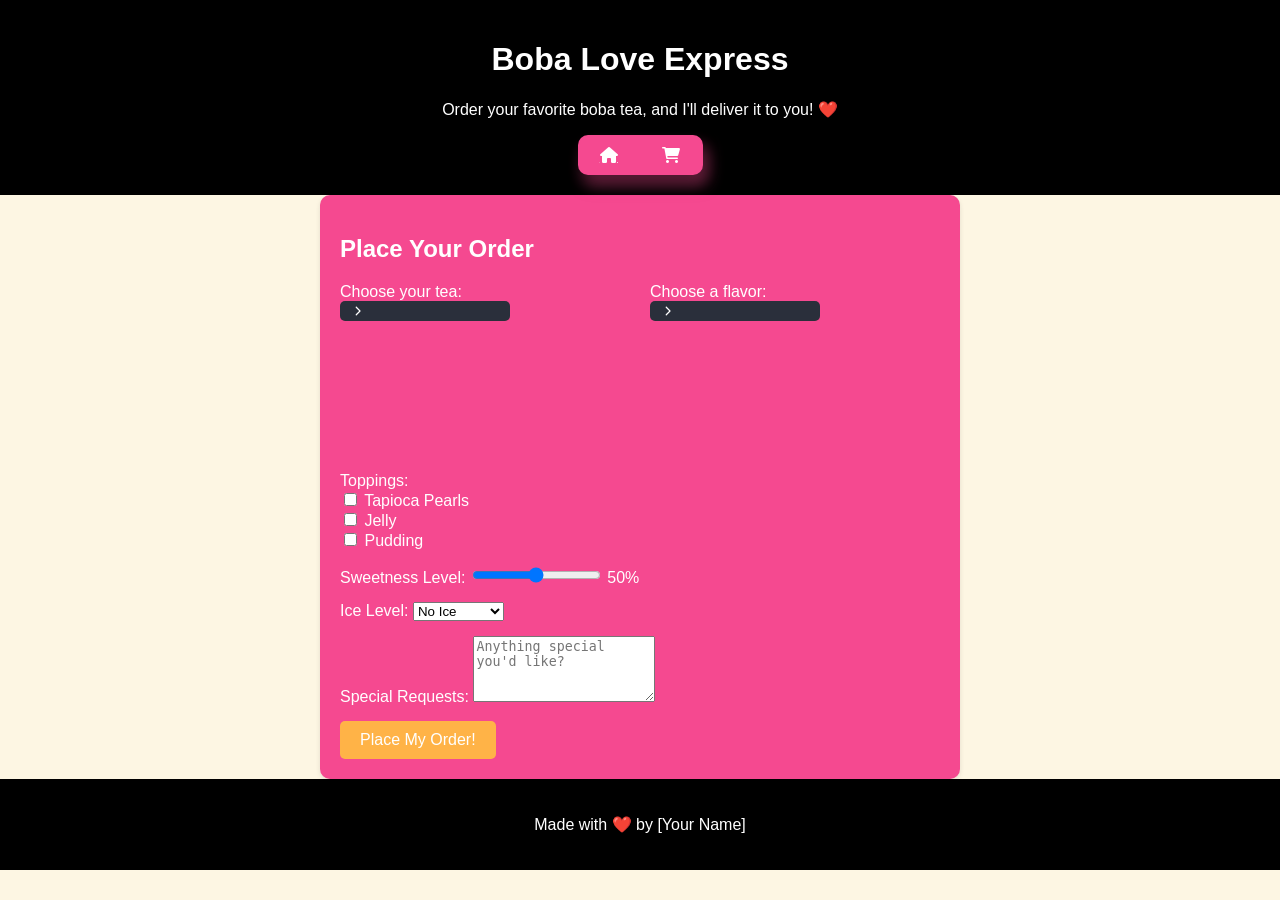
==== bobba.html @ 77096b26 "ds" ====
<!DOCTYPE html>
<html lang="en">
<head>
    <link href="https://cdnjs.cloudflare.com/ajax/libs/font-awesome/6.0.0/css/all.min.css" rel="stylesheet">
    <link href="https://fonts.googleapis.com/icon?family=Material+Icons" rel="stylesheet">  
    <meta charset="UTF-8">
    <meta name="viewport" content="width=device-width, initial-scale=1.0">
    <title>Boba Love Express</title>
    <style>
        body {
            font-family: Arial, sans-serif;
            margin: 0;
            padding: 0;
            background-color: #fdf6e3;
        }
        header, footer {
            text-align: center;
            padding: 20px;
            background-color: #000000;
            color: #fff;
        }
        main {
            padding: 20px;
            max-width: 600px;
            margin: 0 auto;
            background-color: rgba(245, 73, 144);
            border-radius: 10px;
            box-shadow: 0 2px 5px rgba(0, 0, 0, 0.1);
            color: #fff;
        }
        button {
            background-color: #ffb347;
            color: #fff;
            padding: 10px 20px;
            border: none;
            border-radius: 5px;
            cursor: pointer;
            font-size: 16px;
        }
        button:hover {
            background-color: #ff9e3d;
        }
        .form-section {
            margin-bottom: 15px;
        }

        .menu-container {
            display: flex;
            gap: 20px; /* Adjust the gap between the two menus */
            align-items: flex-start; /* Align the top of the menus */
            margin-bottom: 15px; /* Add space below the container */
        }

        .menu-container .form-section {
            flex: 1; /* Optional: Allows menus to grow/shrink equally */
        }
        
        /* Homepage and shopping cart button */
        .center-wrapper {
        display: flex;
        justify-content: center;
        }

        .button-container {
        display: flex;
        background-color: rgba(245, 73, 144);
        width: 125px;
        height: 40px;
        align-items: center;
        justify-content: space-around;
        border-radius: 10px;
        box-shadow: rgba(0, 0, 0, 0.35) 0px 5px 15px,
                rgba(245, 73, 144, 0.5) 5px 10px 15px;
        }

        .button-container a, 
        .button-container .buttons {
        outline: 0 !important;
        border: 0 !important;
        width: 40px;
        height: 40px;
        border-radius: 50%;
        background-color: transparent;
        display: flex;
        align-items: center;
        justify-content: center;
        color: #fff;
        transition: all ease-in-out 0.3s;
        cursor: pointer;
        }

        .button-container a:hover, 
        .button-container .buttons:hover {
        transform: translateY(-3px);
        }

        .icon {
        font-size: 20px;
        }

        /* Dropdown menu */
        .select {
        width: fit-content;
        cursor: pointer;
        position: relative;
        transition: 300ms;
        color: white;
        overflow: hidden;
        }

        .selected {
        background-color: #2a2f3b;
        padding: 5px;
        margin-bottom: 3px;
        border-radius: 5px;
        position: relative;
        z-index: 100000;
        font-size: 15px;
        display: flex;
        align-items: center;
        justify-content: space-between;
        }

        .arrow {
        position: relative;
        right: 0px;
        height: 10px;
        transform: rotate(-90deg);
        width: 25px;
        fill: white;
        z-index: 100000;
        transition: 300ms;
        }

        .options {
        display: flex;
        flex-direction: column;
        border-radius: 5px;
        padding: 5px;
        background-color: #2a2f3b;
        position: relative;
        top: -100px;
        opacity: 0;
        transition: 300ms;
        }

        .select:hover > .options {
        opacity: 1;
        top: 0;
        }

        .select:hover > .selected .arrow {
        transform: rotate(0deg);
        }

        .option {
        border-radius: 5px;
        padding: 5px;
        transition: 300ms;
        background-color: #2a2f3b;
        width: 150px;
        font-size: 15px;
        }
        .option:hover {
        background-color: #323741;
        }

        .options input[type="radio"] {
        display: none;
        }

        .options label {
        display: inline-block;
        }
        .options label::before {
        content: attr(data-txt);
        }

        .options input[type="radio"]:checked + label {
        display: none;
        }

        .options input[type="radio"]#all:checked + label {
        display: none;
        }

        .select:has(.options input[type="radio"]#all:checked) .selected::before {
        content: attr(data-default);
        }
        .select:has(.options input[type="radio"]#milk-tea:checked) .selected::before {
        content: attr(data-one);
        }
        .select:has(.options input[type="radio"]#green-tea:checked) .selected::before {
        content: attr(data-two);
        }
        .select:has(.options input[type="radio"]#fruit-tea:checked) .selected::before {
        content: attr(data-three);
        }

        .select:has(.options input[type="radio"]#all:checked) .selected::before {
        content: attr(data1-default);
        }
        .select:has(.options input[type="radio"]#taro:checked) .selected::before {
        content: attr(data1-one);
        }
        .select:has(.options input[type="radio"]#matcha:checked) .selected::before {
        content: attr(data1-two);
        }
        .select:has(.options input[type="radio"]#mango:checked) .selected::before {
        content: attr(data1-three);
        }
        .select:has(.options input[type="radio"]#lychee:checked) .selected::before {
        content: attr(data1-four);
        }

    </style>
</head>
<body>
    <!-- Header -->
    <header>
        <h1>Boba Love Express</h1>
        <p>Order your favorite boba tea, and I'll deliver it to you! ❤️</p>
    <div class="center-wrapper">
        <div class="button-container">
            <a href="index.html" class="buttons">
                <i class="fa fa-home"></i>
            </a>
            <button class="buttons"><i class="fa fa-shopping-cart"></i></button>
        </div>
    </div>
    </header>

    <!-- Main Content -->
    <main>
        <h2>Place Your Order</h2>
        <form action = "response.php" method = "get">

            <div class="menu-container"> <!--To have the two menus side by side-->
            <!-- Tea Selection -->
            <div class="form-section">
                <label for="tea">Choose your tea:</label>
                    <div class="select">
                        <div
                            class="selected"
                            data-default="All"
                            data-one="Milk Tea"
                            data-two="Green Tea"
                            data-three="Fruit Tea"
                        >
                            <svg
                                xmlns="http://www.w3.org/2000/svg"
                                height="1em"
                                viewBox="0 0 512 512"
                                class="arrow"
                            >
                                <path
                                    d="M233.4 406.6c12.5 12.5 32.8 12.5 45.3 0l192-192c12.5-12.5 12.5-32.8 0-45.3s-32.8-12.5-45.3 0L256 338.7 86.6 169.4c-12.5-12.5-32.8-12.5-45.3 0s-12.5 32.8 0 45.3l192 192z"
                                ></path>
                            </svg>
                        </div>
                        <div class="options">
                            <!--<div title="all">
                                <input id="all-tea" name="option-tea" type="radio" checked />
                                <label class="option" for="all-tea" data-txt="All"></label>
                            </div>-->
                            <div title="milk-tea">
                                <input id="milk-tea" name="option-tea" type="radio" />
                                <label class="option" for="milk-tea" data-txt="Milk Tea"></label>
                            </div>
                            <div title="green-tea">
                                <input id="green-tea" name="option-tea" type="radio" />
                                <label class="option" for="green-tea" data-txt="Green Tea"></label>
                            </div>
                            <div title="fruit-tea">
                                <input id="fruit-tea" name="option-tea" type="radio" />
                                <label class="option" for="fruit-tea" data-txt="Fruit Tea"></label>
                            </div>
                        </div>
                    </div>
                </div>


            <!-- Flavor Selection -->
            <div class="form-section">
                <label for="tea">Choose a flavor:</label>
                <div class="select">
                    <div
                        class="selected"
                        data1-default="All"
                        data1-one="Taro"
                        data1-two="Matcha"
                        data1-three="Mango"
                        data1-four="Lychee"
                    >
                        <svg
                            xmlns="http://www.w3.org/2000/svg"
                            height="1em"
                            viewBox="0 0 512 512"
                            class="arrow"
                        >
                            <path
                                d="M233.4 406.6c12.5 12.5 32.8 12.5 45.3 0l192-192c12.5-12.5 12.5-32.8 0-45.3s-32.8-12.5-45.3 0L256 338.7 86.6 169.4c-12.5-12.5-32.8-12.5-45.3 0s-12.5 32.8 0 45.3l192 192z"
                            ></path>
                        </svg>
                    </div>
                    <div class="options">
                        <!--<div title="all">
                            <input id="all-flavor" name="option-flavor" type="radio" checked />
                            <label class="option" for="all-flavor" data-txt="All"></label>
                        </div>-->
                        <div title="taro">
                            <input id="taro" name="option-flavor" type="radio" />
                            <label class="option" for="taro" data-txt="Taro"></label>
                        </div>
                        <div title="matcha">
                            <input id="matcha" name="option-flavor" type="radio" />
                            <label class="option" for="matcha" data-txt="Matcha"></label>
                        </div>
                        <div title="mango">
                            <input id="mango" name="option-flavor" type="radio" />
                            <label class="option" for="mango" data-txt="Mango"></label>
                        </div>
                        <div title="lychee">
                            <input id="lychee" name="option-flavor" type="radio" />
                            <label class="option" for="lychee" data-txt="Lychee"></label>
                        </div>
                    </div>
                </div>
            </div> 
            
            </div> <!--End of <div class="menu-container">-->

            <!-- Toppings -->
            <div class="form-section">
                <label>Toppings:</label><br>
                <input type="checkbox" id="tapioca" name="toppings" value="tapioca">
                <label for="tapioca">Tapioca Pearls</label><br>
                <input type="checkbox" id="jelly" name="toppings" value="jelly">
                <label for="jelly">Jelly</label><br>
                <input type="checkbox" id="pudding" name="toppings" value="pudding">
                <label for="pudding">Pudding</label>
            </div>

            <!-- Sweetness Level -->
            <div class="form-section">
                <label for="sweetness">Sweetness Level:</label>
                <input type="range" id="sweetness" name="sweetness" min="0" max="100" step="25" value="50">
                <span id="sweetness-level">50%</span>
            </div>

            <!-- Ice Level -->
            <div class="form-section">
                <label for="ice">Ice Level:</label>
                <select id="ice" name="ice">
                    <option value="no-ice">No Ice</option>
                    <option value="less-ice">Less Ice</option>
                    <option value="regular-ice">Regular Ice</option>
                    <option value="extra-ice">Extra Ice</option>
                </select>
            </div>

            <!-- Special Requests -->
            <div class="form-section">
                <label for="requests">Special Requests:</label>
                <textarea id="requests" name="requests" rows="4" placeholder="Anything special you'd like?"></textarea>
            </div>

            <!-- Submit Button -->
            <button type="submit" value="Submit" >Place My Order!</button>
        </form>
    </main>

    <!-- Footer -->
    <footer>
        <p>Made with ❤️ by [Your Name]</p>
    </footer>

    <script>
        // Update sweetness level text
        const sweetnessSlider = document.getElementById('sweetness');
        const sweetnessLevel = document.getElementById('sweetness-level');
        sweetnessSlider.addEventListener('input', () => {
            sweetnessLevel.textContent = `${sweetnessSlider.value}%`;
        });
    </script>
</body>
</html>
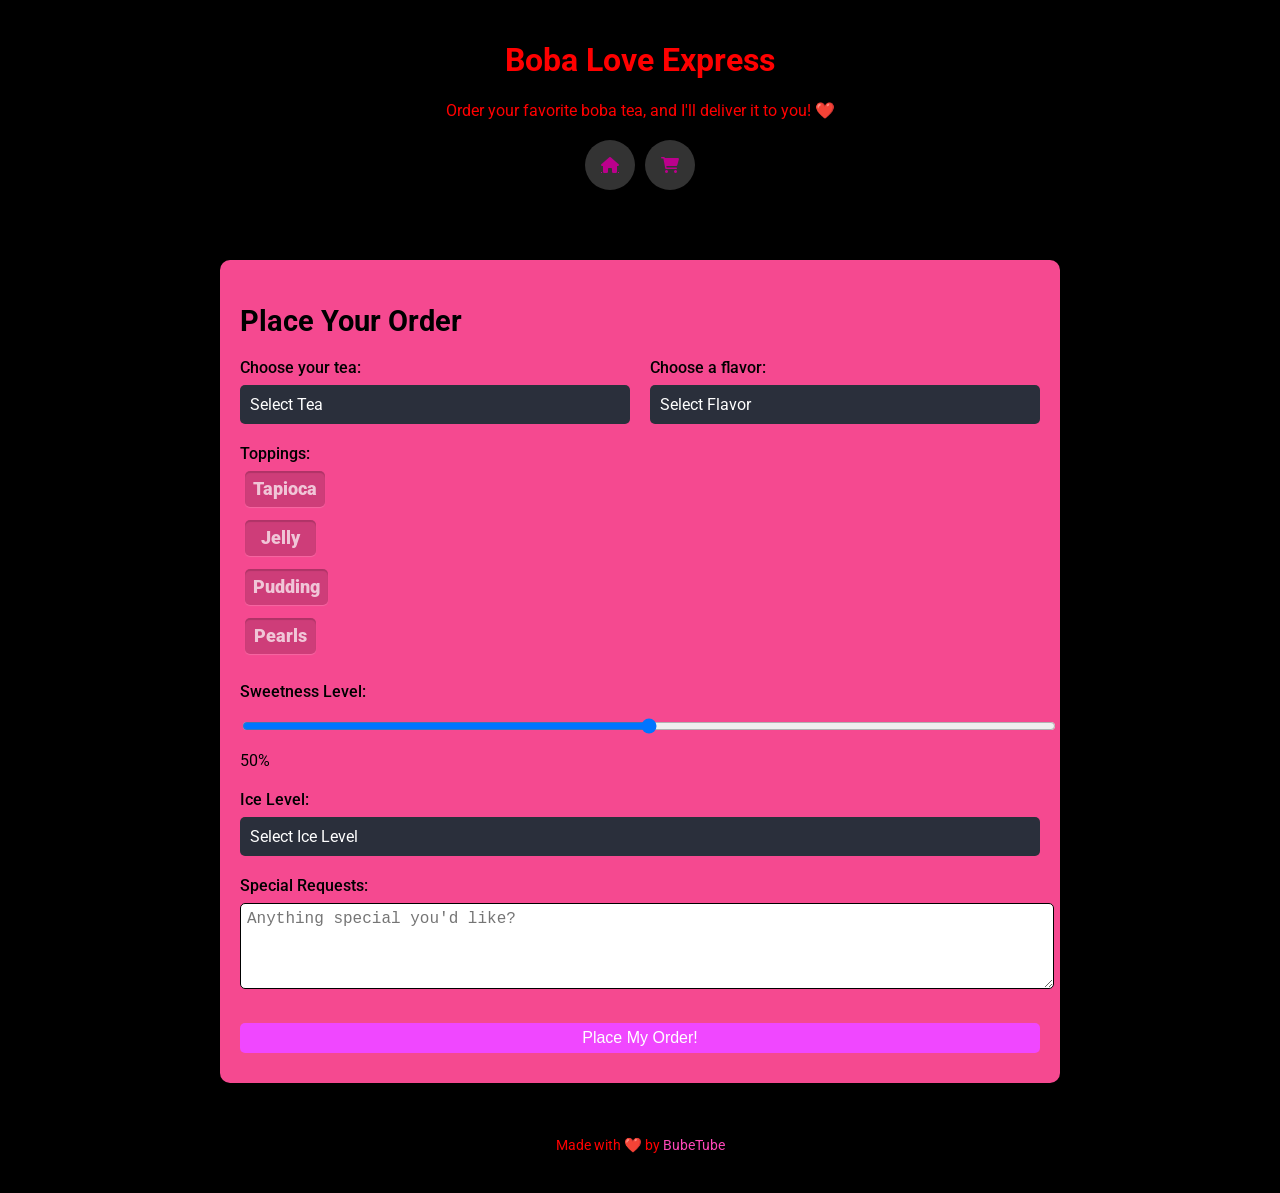
==== commit 23eba10f: "FirstThing" ====
--- a/bobba.html
+++ b/bobba.html
@@ -1,387 +1,514 @@
 <!DOCTYPE html>
 <html lang="en">
-<head>
-    <link href="https://cdnjs.cloudflare.com/ajax/libs/font-awesome/6.0.0/css/all.min.css" rel="stylesheet">
-    <link href="https://fonts.googleapis.com/icon?family=Material+Icons" rel="stylesheet">  
-    <meta charset="UTF-8">
-    <meta name="viewport" content="width=device-width, initial-scale=1.0">
+  <head>
+    <meta charset="UTF-8" />
+    <meta name="viewport" content="width=device-width, initial-scale=1.0" />
     <title>Boba Love Express</title>
+    <link
+      href="https://cdnjs.cloudflare.com/ajax/libs/font-awesome/6.0.0/css/all.min.css"
+      rel="stylesheet"
+    />
+    <link
+      href="https://fonts.googleapis.com/css2?family=Roboto:wght@400;500;700&display=swap"
+      rel="stylesheet"
+    />
     <style>
-        body {
-            font-family: Arial, sans-serif;
-            margin: 0;
-            padding: 0;
-            background-color: #fdf6e3;
-        }
-        header, footer {
-            text-align: center;
-            padding: 20px;
-            background-color: #000000;
-            color: #fff;
-        }
-        main {
-            padding: 20px;
-            max-width: 600px;
-            margin: 0 auto;
-            background-color: rgba(245, 73, 144);
-            border-radius: 10px;
-            box-shadow: 0 2px 5px rgba(0, 0, 0, 0.1);
-            color: #fff;
-        }
-        button {
-            background-color: #ffb347;
-            color: #fff;
-            padding: 10px 20px;
-            border: none;
-            border-radius: 5px;
-            cursor: pointer;
-            font-size: 16px;
-        }
-        button:hover {
-            background-color: #ff9e3d;
-        }
-        .form-section {
-            margin-bottom: 15px;
-        }
-
-        .menu-container {
-            display: flex;
-            gap: 20px; /* Adjust the gap between the two menus */
-            align-items: flex-start; /* Align the top of the menus */
-            margin-bottom: 15px; /* Add space below the container */
-        }
-
-        .menu-container .form-section {
-            flex: 1; /* Optional: Allows menus to grow/shrink equally */
-        }
-        
-        /* Homepage and shopping cart button */
-        .center-wrapper {
+      /* General Styling */
+      body {
+        font-family: "Roboto", Arial, sans-serif;
+        margin: 0;
+        padding: 0;
+        background-color: #000000;
+        color: #333;
+      }
+
+      header,
+      footer {
+        text-align: center;
+        padding: 20px;
+        background-color: #000;
+        color: #ff0000;
+      }
+
+      header h1 {
+        font-size: 2rem;
+      }
+
+      header p {
+        margin: 10px 0 0;
+        font-size: 1rem;
+      }
+
+      main {
+        padding: 20px;
+        max-width: 800px;
+        margin: 20px auto;
+        background-color: #f54990;
+        border-radius: 10px;
+        box-shadow: 0 2px 10px rgba(0, 0, 0, 0.2);
+        color: #000000;
+      }
+
+      h2 {
+        font-size: 1.8rem;
+        margin-bottom: 20px;
+      }
+
+      .form-section {
+        margin-bottom: 20px;
+      }
+
+      label {
+        display: block;
+        font-weight: 500;
+        margin-bottom: 8px;
+      }
+
+      input,
+      select,
+      textarea,
+      button {
+        width: 100%;
+        padding: 6px;
+        margin-bottom: 10px;
+        border: 1px solid #000000;
+        border-radius: 5px;
+        font-size: 1rem;
+      }
+
+      input:focus,
+      select:focus,
+      textarea:focus,
+      button:hover {
+        outline: none;
+        border-color: #f54990;
+        box-shadow: 0 0 5px rgba(245, 73, 144, 0.5);
+      }
+
+      button {
+        background-color: #f047ff;
+        color: #fff;
+        cursor: pointer;
+        border: none;
+        transition: background-color 0.3s ease;
+      }
+
+      button:hover {
+        background-color: #ff3dc5;
+      }
+
+      .menu-container {
+        display: flex;
+        gap: 20px;
+      }
+
+      .menu-container .form-section {
+        flex: 1;
+      }
+
+      .center-wrapper {
         display: flex;
         justify-content: center;
-        }
-
-        .button-container {
+        margin: 20px 0;
+      }
+
+      .button-container {
         display: flex;
-        background-color: rgba(245, 73, 144);
-        width: 125px;
-        height: 40px;
+        gap: 10px;
+      }
+
+      .button-container a,
+      .button-container button {
+        display: flex;
+        justify-content: center;
         align-items: center;
-        justify-content: space-around;
-        border-radius: 10px;
-        box-shadow: rgba(0, 0, 0, 0.35) 0px 5px 15px,
-                rgba(245, 73, 144, 0.5) 5px 10px 15px;
-        }
-
-        .button-container a, 
-        .button-container .buttons {
-        outline: 0 !important;
-        border: 0 !important;
-        width: 40px;
-        height: 40px;
+        width: 50px;
+        height: 50px;
+        background-color: #333;
+        color: #bb008c;
         border-radius: 50%;
-        background-color: transparent;
+        box-shadow: 0 4px 6px rgba(0, 0, 0, 0.2);
+        transition: transform 0.3s;
+      }
+
+      .button-container a:hover,
+      .button-container button:hover {
+        transform: translateY(-3px);
+        background-color: #555;
+      }
+
+      /* Styling for all select dropdowns */
+      select {
+        width: 100%;
+        padding: 10px;
+        margin-bottom: 10px;
+        border: 1px solid #ccc;
+        border-radius: 5px;
+        font-size: 1rem;
+        background-color: #fff;
+        color: #333;
+        cursor: pointer;
+        transition: border-color 0.3s ease, box-shadow 0.3s ease;
+      }
+
+      select:focus {
+        border-color: #f54990;
+        box-shadow: 0 0 5px rgba(245, 73, 144, 0.5);
+      }
+
+      /* Hover effect on dropdowns */
+      select:hover {
+        border-color: #f54990;
+      }
+
+      /* Styling the options inside the dropdown */
+      select option {
+        padding: 10px;
+        background-color: #fff;
+        color: #333;
+        font-size: 1rem;
+        transition: background-color 0.3s ease;
+      }
+
+      /* Hover effect on options */
+      select option:hover {
+        background-color: #f0f0f0;
+      }
+
+      /* Custom dropdown style with animation */
+      .custom-dropdown {
+        position: relative;
+        width: 100%;
+      }
+
+      .custom-dropdown select {
+        display: none;
+      }
+
+      .custom-dropdown .selected {
+        background-color: #2a2f3b;
+        color: white;
+        padding: 10px;
+        border-radius: 5px;
+        cursor: pointer;
+        font-size: 1rem;
+      }
+
+      .custom-dropdown .options {
+        display: none;
+        position: absolute;
+        top: 100%;
+        left: 0;
+        width: 100%;
+        background-color: #2a2f3b;
+        border-radius: 5px;
+        z-index: 1;
+        max-height: 0;
+        overflow: hidden;
+        opacity: 0;
+        transition: all 0.3s ease-in-out;
+      }
+
+      .custom-dropdown.open .options {
+        display: block;
+        max-height: 200px;
+        opacity: 1;
+      }
+
+      .custom-dropdown .option {
+        padding: 10px;
+        cursor: pointer;
+        color: #fff;
+        transition: background-color 0.3s ease;
+      }
+
+      .custom-dropdown .option:hover {
+        background-color: #41323a;
+      }
+
+      footer {
+        font-size: 0.9rem;
+      }
+
+      footer a {
+        color: #ff47b8;
+        text-decoration: none;
+      }
+
+      footer a:hover {
+        text-decoration: underline;
+      }
+
+      /* CheckBoxes New CSS Test*/
+      .customCheckBoxHolder {
+        margin: 5px;
         display: flex;
+      }
+
+      .customCheckBox {
+        width: fit-content;
+        position: relative;
+        overflow: hidden;
+        cursor: pointer;
+        user-select: none;
+        padding: 2px 8px;
+        background-color: rgba(0, 0, 0, 0.16);
+        border-radius: 0px;
+        color: rgba(255, 255, 255, 0.7);
+        transition-timing-function: cubic-bezier(0.25, 0.8, 0.25, 1);
+        transition-duration: 300ms;
+        transition-property: color, background-color, box-shadow;
+        display: flex;
+        height: 32px;
         align-items: center;
+        box-shadow: rgba(0, 0, 0, 0.15) 0px 2px 1px 0px inset,
+          rgba(255, 255, 255, 0.17) 0px 1px 1px 0px;
+        outline: none;
         justify-content: center;
-        color: #fff;
-        transition: all ease-in-out 0.3s;
-        cursor: pointer;
-        }
-
-        .button-container a:hover, 
-        .button-container .buttons:hover {
-        transform: translateY(-3px);
-        }
-
-        .icon {
-        font-size: 20px;
-        }
-
-        /* Dropdown menu */
-        .select {
-        width: fit-content;
-        cursor: pointer;
-        position: relative;
-        transition: 300ms;
+        min-width: 55px;
+      }
+
+      .customCheckBox:hover {
+        background-color: #2c2c2c;
         color: white;
-        overflow: hidden;
-        }
-
-        .selected {
-        background-color: #2a2f3b;
-        padding: 5px;
-        margin-bottom: 3px;
-        border-radius: 5px;
-        position: relative;
-        z-index: 100000;
-        font-size: 15px;
-        display: flex;
-        align-items: center;
-        justify-content: space-between;
-        }
-
-        .arrow {
-        position: relative;
-        right: 0px;
-        height: 10px;
-        transform: rotate(-90deg);
-        width: 25px;
-        fill: white;
-        z-index: 100000;
-        transition: 300ms;
-        }
-
-        .options {
-        display: flex;
-        flex-direction: column;
-        border-radius: 5px;
-        padding: 5px;
-        background-color: #2a2f3b;
-        position: relative;
-        top: -100px;
-        opacity: 0;
-        transition: 300ms;
-        }
-
-        .select:hover > .options {
-        opacity: 1;
-        top: 0;
-        }
-
-        .select:hover > .selected .arrow {
-        transform: rotate(0deg);
-        }
-
-        .option {
-        border-radius: 5px;
-        padding: 5px;
-        transition: 300ms;
-        background-color: #2a2f3b;
-        width: 150px;
-        font-size: 15px;
-        }
-        .option:hover {
-        background-color: #323741;
-        }
-
-        .options input[type="radio"] {
+        box-shadow: rgba(0, 0, 0, 0.23) 0px -4px 1px 0px inset,
+          rgba(255, 255, 255, 0.17) 0px -1px 1px 0px,
+          rgba(0, 0, 0, 0.17) 0px 2px 4px 1px;
+      }
+
+      .customCheckBox .inner {
+        font-size: 18px;
+        font-weight: 900;
+        pointer-events: none;
+        transition-timing-function: cubic-bezier(0.25, 0.8, 0.25, 1);
+        transition-duration: 300ms;
+        transition-property: transform;
+        transform: translateY(0px);
+      }
+
+      .customCheckBox:hover .inner {
+        transform: translateY(-2px);
+      }
+
+      /* Multiple Checkboxes can be chained together for a radio input */
+      .customCheckBoxWrapper:first-of-type .customCheckBox {
+        border-bottom-left-radius: 5px;
+        border-top-left-radius: 5px;
+        border-right: 0px;
+      }
+
+      .customCheckBoxWrapper:last-of-type .customCheckBox {
+        border-bottom-right-radius: 5px;
+        border-top-right-radius: 5px;
+        border-left: 0px;
+      }
+
+      .customCheckBoxInput {
         display: none;
-        }
-
-        .options label {
-        display: inline-block;
-        }
-        .options label::before {
-        content: attr(data-txt);
-        }
-
-        .options input[type="radio"]:checked + label {
-        display: none;
-        }
-
-        .options input[type="radio"]#all:checked + label {
-        display: none;
-        }
-
-        .select:has(.options input[type="radio"]#all:checked) .selected::before {
-        content: attr(data-default);
-        }
-        .select:has(.options input[type="radio"]#milk-tea:checked) .selected::before {
-        content: attr(data-one);
-        }
-        .select:has(.options input[type="radio"]#green-tea:checked) .selected::before {
-        content: attr(data-two);
-        }
-        .select:has(.options input[type="radio"]#fruit-tea:checked) .selected::before {
-        content: attr(data-three);
-        }
-
-        .select:has(.options input[type="radio"]#all:checked) .selected::before {
-        content: attr(data1-default);
-        }
-        .select:has(.options input[type="radio"]#taro:checked) .selected::before {
-        content: attr(data1-one);
-        }
-        .select:has(.options input[type="radio"]#matcha:checked) .selected::before {
-        content: attr(data1-two);
-        }
-        .select:has(.options input[type="radio"]#mango:checked) .selected::before {
-        content: attr(data1-three);
-        }
-        .select:has(.options input[type="radio"]#lychee:checked) .selected::before {
-        content: attr(data1-four);
-        }
-
+      }
+
+      .customCheckBoxInput:checked + .customCheckBoxWrapper .customCheckBox {
+        background-color: #2d6737;
+        color: white;
+        box-shadow: rgba(0, 0, 0, 0.23) 0px -4px 1px 0px inset,
+          rgba(255, 255, 255, 0.17) 0px -1px 1px 0px,
+          rgba(0, 0, 0, 0.17) 0px 2px 4px 1px;
+      }
+
+      .customCheckBoxInput:checked
+        + .customCheckBoxWrapper
+        .customCheckBox
+        .inner {
+        transform: translateY(-2px);
+      }
+
+      .customCheckBoxInput:checked
+        + .customCheckBoxWrapper
+        .customCheckBox:hover {
+        background-color: #34723f;
+        box-shadow: rgba(0, 0, 0, 0.26) 0px -4px 1px 0px inset,
+          rgba(255, 255, 255, 0.17) 0px -1px 1px 0px,
+          rgba(0, 0, 0, 0.15) 0px 3px 6px 2px;
+      }
+
+      .customCheckBoxWrapper .customCheckBox:hover .inner {
+        transform: translateY(-2px);
+      }
     </style>
-</head>
-<body>
+  </head>
+  <body>
     <!-- Header -->
     <header>
-        <h1>Boba Love Express</h1>
-        <p>Order your favorite boba tea, and I'll deliver it to you! ❤️</p>
-    <div class="center-wrapper">
+      <h1>Boba Love Express</h1>
+      <p>Order your favorite boba tea, and I'll deliver it to you! ❤️</p>
+      <div class="center-wrapper">
         <div class="button-container">
-            <a href="index.html" class="buttons">
-                <i class="fa fa-home"></i>
-            </a>
-            <button class="buttons"><i class="fa fa-shopping-cart"></i></button>
+          <a href="index.html" aria-label="Homepage">
+            <i class="fa fa-home"></i>
+          </a>
+          <button aria-label="Shopping Cart">
+            <i class="fa fa-shopping-cart"></i>
+          </button>
         </div>
-    </div>
+      </div>
     </header>
 
     <!-- Main Content -->
     <main>
-        <h2>Place Your Order</h2>
-        <form action = "response.php" method = "get">
-
-            <div class="menu-container"> <!--To have the two menus side by side-->
-            <!-- Tea Selection -->
-            <div class="form-section">
-                <label for="tea">Choose your tea:</label>
-                    <div class="select">
-                        <div
-                            class="selected"
-                            data-default="All"
-                            data-one="Milk Tea"
-                            data-two="Green Tea"
-                            data-three="Fruit Tea"
-                        >
-                            <svg
-                                xmlns="http://www.w3.org/2000/svg"
-                                height="1em"
-                                viewBox="0 0 512 512"
-                                class="arrow"
-                            >
-                                <path
-                                    d="M233.4 406.6c12.5 12.5 32.8 12.5 45.3 0l192-192c12.5-12.5 12.5-32.8 0-45.3s-32.8-12.5-45.3 0L256 338.7 86.6 169.4c-12.5-12.5-32.8-12.5-45.3 0s-12.5 32.8 0 45.3l192 192z"
-                                ></path>
-                            </svg>
-                        </div>
-                        <div class="options">
-                            <!--<div title="all">
-                                <input id="all-tea" name="option-tea" type="radio" checked />
-                                <label class="option" for="all-tea" data-txt="All"></label>
-                            </div>-->
-                            <div title="milk-tea">
-                                <input id="milk-tea" name="option-tea" type="radio" />
-                                <label class="option" for="milk-tea" data-txt="Milk Tea"></label>
-                            </div>
-                            <div title="green-tea">
-                                <input id="green-tea" name="option-tea" type="radio" />
-                                <label class="option" for="green-tea" data-txt="Green Tea"></label>
-                            </div>
-                            <div title="fruit-tea">
-                                <input id="fruit-tea" name="option-tea" type="radio" />
-                                <label class="option" for="fruit-tea" data-txt="Fruit Tea"></label>
-                            </div>
-                        </div>
-                    </div>
-                </div>
-
-
-            <!-- Flavor Selection -->
-            <div class="form-section">
-                <label for="tea">Choose a flavor:</label>
-                <div class="select">
-                    <div
-                        class="selected"
-                        data1-default="All"
-                        data1-one="Taro"
-                        data1-two="Matcha"
-                        data1-three="Mango"
-                        data1-four="Lychee"
-                    >
-                        <svg
-                            xmlns="http://www.w3.org/2000/svg"
-                            height="1em"
-                            viewBox="0 0 512 512"
-                            class="arrow"
-                        >
-                            <path
-                                d="M233.4 406.6c12.5 12.5 32.8 12.5 45.3 0l192-192c12.5-12.5 12.5-32.8 0-45.3s-32.8-12.5-45.3 0L256 338.7 86.6 169.4c-12.5-12.5-32.8-12.5-45.3 0s-12.5 32.8 0 45.3l192 192z"
-                            ></path>
-                        </svg>
-                    </div>
-                    <div class="options">
-                        <!--<div title="all">
-                            <input id="all-flavor" name="option-flavor" type="radio" checked />
-                            <label class="option" for="all-flavor" data-txt="All"></label>
-                        </div>-->
-                        <div title="taro">
-                            <input id="taro" name="option-flavor" type="radio" />
-                            <label class="option" for="taro" data-txt="Taro"></label>
-                        </div>
-                        <div title="matcha">
-                            <input id="matcha" name="option-flavor" type="radio" />
-                            <label class="option" for="matcha" data-txt="Matcha"></label>
-                        </div>
-                        <div title="mango">
-                            <input id="mango" name="option-flavor" type="radio" />
-                            <label class="option" for="mango" data-txt="Mango"></label>
-                        </div>
-                        <div title="lychee">
-                            <input id="lychee" name="option-flavor" type="radio" />
-                            <label class="option" for="lychee" data-txt="Lychee"></label>
-                        </div>
-                    </div>
-                </div>
-            </div> 
-            
-            </div> <!--End of <div class="menu-container">-->
-
-            <!-- Toppings -->
-            <div class="form-section">
-                <label>Toppings:</label><br>
-                <input type="checkbox" id="tapioca" name="toppings" value="tapioca">
-                <label for="tapioca">Tapioca Pearls</label><br>
-                <input type="checkbox" id="jelly" name="toppings" value="jelly">
-                <label for="jelly">Jelly</label><br>
-                <input type="checkbox" id="pudding" name="toppings" value="pudding">
-                <label for="pudding">Pudding</label>
+      <h2>Place Your Order</h2>
+      <form action="response.php" method="get">
+        <div class="menu-container">
+          <!-- Tea Selection -->
+          <div class="form-section">
+            <label for="tea">Choose your tea:</label>
+            <div class="custom-dropdown" id="tea-dropdown">
+              <div class="selected">Select Tea</div>
+              <div class="options">
+                <div class="option" data-value="milk-tea">Milk Tea</div>
+                <div class="option" data-value="green-tea">Green Tea</div>
+                <div class="option" data-value="fruit-tea">Fruit Tea</div>
+              </div>
+              <select id="tea" name="tea">
+                <option value="milk-tea">Milk Tea</option>
+                <option value="green-tea">Green Tea</option>
+                <option value="fruit-tea">Fruit Tea</option>
+              </select>
             </div>
-
-            <!-- Sweetness Level -->
-            <div class="form-section">
-                <label for="sweetness">Sweetness Level:</label>
-                <input type="range" id="sweetness" name="sweetness" min="0" max="100" step="25" value="50">
-                <span id="sweetness-level">50%</span>
+          </div>
+
+          <!-- Flavor Selection -->
+          <div class="form-section">
+            <label for="flavor">Choose a flavor:</label>
+            <div class="custom-dropdown" id="flavor-dropdown">
+              <div class="selected">Select Flavor</div>
+              <div class="options">
+                <div class="option" data-value="taro">Taro</div>
+                <div class="option" data-value="matcha">Matcha</div>
+                <div class="option" data-value="mango">Mango</div>
+                <div class="option" data-value="lychee">Lychee</div>
+              </div>
+              <select id="flavor" name="flavor">
+                <option value="taro">Taro</option>
+                <option value="matcha">Matcha</option>
+                <option value="mango">Mango</option>
+                <option value="lychee">Lychee</option>
+              </select>
             </div>
-
-            <!-- Ice Level -->
-            <div class="form-section">
-                <label for="ice">Ice Level:</label>
-                <select id="ice" name="ice">
-                    <option value="no-ice">No Ice</option>
-                    <option value="less-ice">Less Ice</option>
-                    <option value="regular-ice">Regular Ice</option>
-                    <option value="extra-ice">Extra Ice</option>
-                </select>
+          </div>
+        </div>
+
+        <!-- Toppings -->
+        <div class="form-section">
+          <label>Toppings:</label>
+          <div class="customCheckBoxHolder">
+            <input type="checkbox" id="cCB1" class="customCheckBoxInput" />
+            <label for="cCB1" class="customCheckBoxWrapper">
+              <div class="customCheckBox">
+                <div class="inner">Tapioca</div>
+              </div>
+            </label>
+          </div>
+          <div class="customCheckBoxHolder">
+            <input type="checkbox" id="cCB2" class="customCheckBoxInput" />
+            <label for="cCB2" class="customCheckBoxWrapper">
+              <div class="customCheckBox">
+                <div class="inner">Jelly</div>
+              </div>
+            </label>
+          </div>
+          <div class="customCheckBoxHolder">
+            <input type="checkbox" id="cCB3" class="customCheckBoxInput" />
+            <label for="cCB3" class="customCheckBoxWrapper">
+              <div class="customCheckBox">
+                <div class="inner">Pudding</div>
+              </div>
+            </label>
+          </div>
+          <div class="customCheckBoxHolder">
+            <input type="checkbox" id="cCB4" class="customCheckBoxInput" />
+            <label for="cCB4" class="customCheckBoxWrapper">
+              <div class="customCheckBox">
+                <div class="inner">Pearls</div>
+              </div>
+            </label>
+          </div>
+        </div>
+
+        <!-- Sweetness Level -->
+        <div class="form-section">
+          <label for="sweetness">Sweetness Level:</label>
+          <input
+            type="range"
+            id="sweetness"
+            name="sweetness"
+            min="0"
+            max="100"
+            step="25"
+            value="50"
+          />
+          <span id="sweetness-level">50%</span>
+        </div>
+
+        <!-- Ice Level -->
+        <div class="form-section">
+          <label for="ice">Ice Level:</label>
+          <div class="custom-dropdown" id="ice-dropdown">
+            <div class="selected">Select Ice Level</div>
+            <div class="options">
+              <div class="option" data-value="no-ice">No Ice</div>
+              <div class="option" data-value="less-ice">Less Ice</div>
+              <div class="option" data-value="regular-ice">Regular Ice</div>
+              <div class="option" data-value="extra-ice">Extra Ice</div>
             </div>
-
-            <!-- Special Requests -->
-            <div class="form-section">
-                <label for="requests">Special Requests:</label>
-                <textarea id="requests" name="requests" rows="4" placeholder="Anything special you'd like?"></textarea>
-            </div>
-
-            <!-- Submit Button -->
-            <button type="submit" value="Submit" >Place My Order!</button>
-        </form>
+            <select id="ice" name="ice">
+              <option value="no-ice">No Ice</option>
+              <option value="less-ice">Less Ice</option>
+              <option value="regular-ice">Regular Ice</option>
+              <option value="extra-ice">Extra Ice</option>
+            </select>
+          </div>
+        </div>
+
+        <!-- Special Requests -->
+        <div class="form-section">
+          <label for="requests">Special Requests:</label>
+          <textarea
+            id="requests"
+            name="requests"
+            rows="4"
+            placeholder="Anything special you'd like?"
+          ></textarea>
+        </div>
+
+        <!-- Submit Button -->
+        <button type="submit">Place My Order!</button>
+      </form>
     </main>
 
     <!-- Footer -->
     <footer>
-        <p>Made with ❤️ by [Your Name]</p>
+      <p>Made with ❤️ by <a href="#">BubeTube</a></p>
     </footer>
 
     <script>
-        // Update sweetness level text
-        const sweetnessSlider = document.getElementById('sweetness');
-        const sweetnessLevel = document.getElementById('sweetness-level');
-        sweetnessSlider.addEventListener('input', () => {
-            sweetnessLevel.textContent = `${sweetnessSlider.value}%`;
+      document.querySelectorAll(".custom-dropdown").forEach((dropdown) => {
+        const selected = dropdown.querySelector(".selected");
+        const options = dropdown.querySelector(".options");
+        const optionElements = dropdown.querySelectorAll(".option");
+
+        selected.addEventListener("click", () => {
+          dropdown.classList.toggle("open");
         });
+
+        optionElements.forEach((option) => {
+          option.addEventListener("click", () => {
+            selected.textContent = option.textContent;
+            dropdown.classList.remove("open");
+            const value = option.getAttribute("data-value");
+            dropdown.querySelector("select").value = value;
+          });
+        });
+      });
     </script>
-</body>
-</html>+  </body>
+</html>
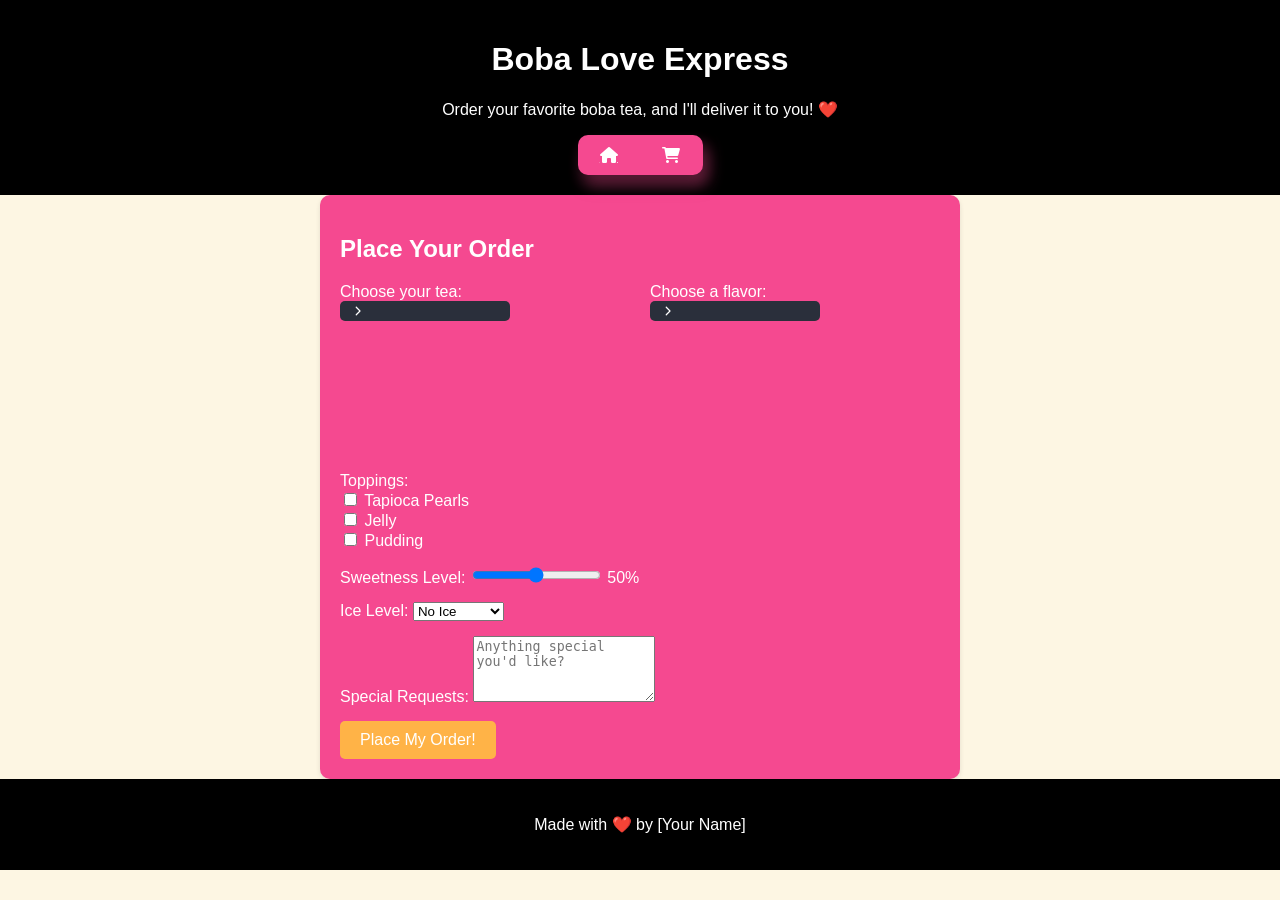
==== commit 029177c4: "values" ====
--- a/bobba.html
+++ b/bobba.html
@@ -1,514 +1,387 @@
 <!DOCTYPE html>
 <html lang="en">
-  <head>
-    <meta charset="UTF-8" />
-    <meta name="viewport" content="width=device-width, initial-scale=1.0" />
+<head>
+    <link href="https://cdnjs.cloudflare.com/ajax/libs/font-awesome/6.0.0/css/all.min.css" rel="stylesheet">
+    <link href="https://fonts.googleapis.com/icon?family=Material+Icons" rel="stylesheet">  
+    <meta charset="UTF-8">
+    <meta name="viewport" content="width=device-width, initial-scale=1.0">
     <title>Boba Love Express</title>
-    <link
-      href="https://cdnjs.cloudflare.com/ajax/libs/font-awesome/6.0.0/css/all.min.css"
-      rel="stylesheet"
-    />
-    <link
-      href="https://fonts.googleapis.com/css2?family=Roboto:wght@400;500;700&display=swap"
-      rel="stylesheet"
-    />
     <style>
-      /* General Styling */
-      body {
-        font-family: "Roboto", Arial, sans-serif;
-        margin: 0;
-        padding: 0;
-        background-color: #000000;
-        color: #333;
-      }
-
-      header,
-      footer {
-        text-align: center;
-        padding: 20px;
-        background-color: #000;
-        color: #ff0000;
-      }
-
-      header h1 {
-        font-size: 2rem;
-      }
-
-      header p {
-        margin: 10px 0 0;
-        font-size: 1rem;
-      }
-
-      main {
-        padding: 20px;
-        max-width: 800px;
-        margin: 20px auto;
-        background-color: #f54990;
+        body {
+            font-family: Arial, sans-serif;
+            margin: 0;
+            padding: 0;
+            background-color: #fdf6e3;
+        }
+        header, footer {
+            text-align: center;
+            padding: 20px;
+            background-color: #000000;
+            color: #fff;
+        }
+        main {
+            padding: 20px;
+            max-width: 600px;
+            margin: 0 auto;
+            background-color: rgba(245, 73, 144);
+            border-radius: 10px;
+            box-shadow: 0 2px 5px rgba(0, 0, 0, 0.1);
+            color: #fff;
+        }
+        button {
+            background-color: #ffb347;
+            color: #fff;
+            padding: 10px 20px;
+            border: none;
+            border-radius: 5px;
+            cursor: pointer;
+            font-size: 16px;
+        }
+        button:hover {
+            background-color: #ff9e3d;
+        }
+        .form-section {
+            margin-bottom: 15px;
+        }
+
+        .menu-container {
+            display: flex;
+            gap: 20px; /* Adjust the gap between the two menus */
+            align-items: flex-start; /* Align the top of the menus */
+            margin-bottom: 15px; /* Add space below the container */
+        }
+
+        .menu-container .form-section {
+            flex: 1; /* Optional: Allows menus to grow/shrink equally */
+        }
+        
+        /* Homepage and shopping cart button */
+        .center-wrapper {
+        display: flex;
+        justify-content: center;
+        }
+
+        .button-container {
+        display: flex;
+        background-color: rgba(245, 73, 144);
+        width: 125px;
+        height: 40px;
+        align-items: center;
+        justify-content: space-around;
         border-radius: 10px;
-        box-shadow: 0 2px 10px rgba(0, 0, 0, 0.2);
-        color: #000000;
-      }
-
-      h2 {
-        font-size: 1.8rem;
-        margin-bottom: 20px;
-      }
-
-      .form-section {
-        margin-bottom: 20px;
-      }
-
-      label {
-        display: block;
-        font-weight: 500;
-        margin-bottom: 8px;
-      }
-
-      input,
-      select,
-      textarea,
-      button {
-        width: 100%;
-        padding: 6px;
-        margin-bottom: 10px;
-        border: 1px solid #000000;
+        box-shadow: rgba(0, 0, 0, 0.35) 0px 5px 15px,
+                rgba(245, 73, 144, 0.5) 5px 10px 15px;
+        }
+
+        .button-container a, 
+        .button-container .buttons {
+        outline: 0 !important;
+        border: 0 !important;
+        width: 40px;
+        height: 40px;
+        border-radius: 50%;
+        background-color: transparent;
+        display: flex;
+        align-items: center;
+        justify-content: center;
+        color: #fff;
+        transition: all ease-in-out 0.3s;
+        cursor: pointer;
+        }
+
+        .button-container a:hover, 
+        .button-container .buttons:hover {
+        transform: translateY(-3px);
+        }
+
+        .icon {
+        font-size: 20px;
+        }
+
+        /* Dropdown menu */
+        .select {
+        width: fit-content;
+        cursor: pointer;
+        position: relative;
+        transition: 300ms;
+        color: white;
+        overflow: hidden;
+        }
+
+        .selected {
+        background-color: #2a2f3b;
+        padding: 5px;
+        margin-bottom: 3px;
         border-radius: 5px;
-        font-size: 1rem;
-      }
-
-      input:focus,
-      select:focus,
-      textarea:focus,
-      button:hover {
-        outline: none;
-        border-color: #f54990;
-        box-shadow: 0 0 5px rgba(245, 73, 144, 0.5);
-      }
-
-      button {
-        background-color: #f047ff;
-        color: #fff;
-        cursor: pointer;
-        border: none;
-        transition: background-color 0.3s ease;
-      }
-
-      button:hover {
-        background-color: #ff3dc5;
-      }
-
-      .menu-container {
-        display: flex;
-        gap: 20px;
-      }
-
-      .menu-container .form-section {
-        flex: 1;
-      }
-
-      .center-wrapper {
-        display: flex;
-        justify-content: center;
-        margin: 20px 0;
-      }
-
-      .button-container {
-        display: flex;
-        gap: 10px;
-      }
-
-      .button-container a,
-      .button-container button {
-        display: flex;
-        justify-content: center;
+        position: relative;
+        z-index: 100000;
+        font-size: 15px;
+        display: flex;
         align-items: center;
-        width: 50px;
-        height: 50px;
-        background-color: #333;
-        color: #bb008c;
-        border-radius: 50%;
-        box-shadow: 0 4px 6px rgba(0, 0, 0, 0.2);
-        transition: transform 0.3s;
-      }
-
-      .button-container a:hover,
-      .button-container button:hover {
-        transform: translateY(-3px);
-        background-color: #555;
-      }
-
-      /* Styling for all select dropdowns */
-      select {
-        width: 100%;
-        padding: 10px;
-        margin-bottom: 10px;
-        border: 1px solid #ccc;
+        justify-content: space-between;
+        }
+
+        .arrow {
+        position: relative;
+        right: 0px;
+        height: 10px;
+        transform: rotate(-90deg);
+        width: 25px;
+        fill: white;
+        z-index: 100000;
+        transition: 300ms;
+        }
+
+        .options {
+        display: flex;
+        flex-direction: column;
         border-radius: 5px;
-        font-size: 1rem;
-        background-color: #fff;
-        color: #333;
-        cursor: pointer;
-        transition: border-color 0.3s ease, box-shadow 0.3s ease;
-      }
-
-      select:focus {
-        border-color: #f54990;
-        box-shadow: 0 0 5px rgba(245, 73, 144, 0.5);
-      }
-
-      /* Hover effect on dropdowns */
-      select:hover {
-        border-color: #f54990;
-      }
-
-      /* Styling the options inside the dropdown */
-      select option {
-        padding: 10px;
-        background-color: #fff;
-        color: #333;
-        font-size: 1rem;
-        transition: background-color 0.3s ease;
-      }
-
-      /* Hover effect on options */
-      select option:hover {
-        background-color: #f0f0f0;
-      }
-
-      /* Custom dropdown style with animation */
-      .custom-dropdown {
+        padding: 5px;
+        background-color: #2a2f3b;
         position: relative;
-        width: 100%;
-      }
-
-      .custom-dropdown select {
+        top: -100px;
+        opacity: 0;
+        transition: 300ms;
+        }
+
+        .select:hover > .options {
+        opacity: 1;
+        top: 0;
+        }
+
+        .select:hover > .selected .arrow {
+        transform: rotate(0deg);
+        }
+
+        .option {
+        border-radius: 5px;
+        padding: 5px;
+        transition: 300ms;
+        background-color: #2a2f3b;
+        width: 150px;
+        font-size: 15px;
+        }
+        .option:hover {
+        background-color: #323741;
+        }
+
+        .options input[type="radio"] {
         display: none;
-      }
-
-      .custom-dropdown .selected {
-        background-color: #2a2f3b;
-        color: white;
-        padding: 10px;
-        border-radius: 5px;
-        cursor: pointer;
-        font-size: 1rem;
-      }
-
-      .custom-dropdown .options {
+        }
+
+        .options label {
+        display: inline-block;
+        }
+        .options label::before {
+        content: attr(data-txt);
+        }
+
+        .options input[type="radio"]:checked + label {
         display: none;
-        position: absolute;
-        top: 100%;
-        left: 0;
-        width: 100%;
-        background-color: #2a2f3b;
-        border-radius: 5px;
-        z-index: 1;
-        max-height: 0;
-        overflow: hidden;
-        opacity: 0;
-        transition: all 0.3s ease-in-out;
-      }
-
-      .custom-dropdown.open .options {
-        display: block;
-        max-height: 200px;
-        opacity: 1;
-      }
-
-      .custom-dropdown .option {
-        padding: 10px;
-        cursor: pointer;
-        color: #fff;
-        transition: background-color 0.3s ease;
-      }
-
-      .custom-dropdown .option:hover {
-        background-color: #41323a;
-      }
-
-      footer {
-        font-size: 0.9rem;
-      }
-
-      footer a {
-        color: #ff47b8;
-        text-decoration: none;
-      }
-
-      footer a:hover {
-        text-decoration: underline;
-      }
-
-      /* CheckBoxes New CSS Test*/
-      .customCheckBoxHolder {
-        margin: 5px;
-        display: flex;
-      }
-
-      .customCheckBox {
-        width: fit-content;
-        position: relative;
-        overflow: hidden;
-        cursor: pointer;
-        user-select: none;
-        padding: 2px 8px;
-        background-color: rgba(0, 0, 0, 0.16);
-        border-radius: 0px;
-        color: rgba(255, 255, 255, 0.7);
-        transition-timing-function: cubic-bezier(0.25, 0.8, 0.25, 1);
-        transition-duration: 300ms;
-        transition-property: color, background-color, box-shadow;
-        display: flex;
-        height: 32px;
-        align-items: center;
-        box-shadow: rgba(0, 0, 0, 0.15) 0px 2px 1px 0px inset,
-          rgba(255, 255, 255, 0.17) 0px 1px 1px 0px;
-        outline: none;
-        justify-content: center;
-        min-width: 55px;
-      }
-
-      .customCheckBox:hover {
-        background-color: #2c2c2c;
-        color: white;
-        box-shadow: rgba(0, 0, 0, 0.23) 0px -4px 1px 0px inset,
-          rgba(255, 255, 255, 0.17) 0px -1px 1px 0px,
-          rgba(0, 0, 0, 0.17) 0px 2px 4px 1px;
-      }
-
-      .customCheckBox .inner {
-        font-size: 18px;
-        font-weight: 900;
-        pointer-events: none;
-        transition-timing-function: cubic-bezier(0.25, 0.8, 0.25, 1);
-        transition-duration: 300ms;
-        transition-property: transform;
-        transform: translateY(0px);
-      }
-
-      .customCheckBox:hover .inner {
-        transform: translateY(-2px);
-      }
-
-      /* Multiple Checkboxes can be chained together for a radio input */
-      .customCheckBoxWrapper:first-of-type .customCheckBox {
-        border-bottom-left-radius: 5px;
-        border-top-left-radius: 5px;
-        border-right: 0px;
-      }
-
-      .customCheckBoxWrapper:last-of-type .customCheckBox {
-        border-bottom-right-radius: 5px;
-        border-top-right-radius: 5px;
-        border-left: 0px;
-      }
-
-      .customCheckBoxInput {
+        }
+
+        .options input[type="radio"]#all:checked + label {
         display: none;
-      }
-
-      .customCheckBoxInput:checked + .customCheckBoxWrapper .customCheckBox {
-        background-color: #2d6737;
-        color: white;
-        box-shadow: rgba(0, 0, 0, 0.23) 0px -4px 1px 0px inset,
-          rgba(255, 255, 255, 0.17) 0px -1px 1px 0px,
-          rgba(0, 0, 0, 0.17) 0px 2px 4px 1px;
-      }
-
-      .customCheckBoxInput:checked
-        + .customCheckBoxWrapper
-        .customCheckBox
-        .inner {
-        transform: translateY(-2px);
-      }
-
-      .customCheckBoxInput:checked
-        + .customCheckBoxWrapper
-        .customCheckBox:hover {
-        background-color: #34723f;
-        box-shadow: rgba(0, 0, 0, 0.26) 0px -4px 1px 0px inset,
-          rgba(255, 255, 255, 0.17) 0px -1px 1px 0px,
-          rgba(0, 0, 0, 0.15) 0px 3px 6px 2px;
-      }
-
-      .customCheckBoxWrapper .customCheckBox:hover .inner {
-        transform: translateY(-2px);
-      }
+        }
+
+        .select:has(.options input[type="radio"]#all:checked) .selected::before {
+        content: attr(data-default);
+        }
+        .select:has(.options input[type="radio"]#milk-tea:checked) .selected::before {
+        content: attr(data-one);
+        }
+        .select:has(.options input[type="radio"]#green-tea:checked) .selected::before {
+        content: attr(data-two);
+        }
+        .select:has(.options input[type="radio"]#fruit-tea:checked) .selected::before {
+        content: attr(data-three);
+        }
+
+        .select:has(.options input[type="radio"]#all:checked) .selected::before {
+        content: attr(data1-default);
+        }
+        .select:has(.options input[type="radio"]#taro:checked) .selected::before {
+        content: attr(data1-one);
+        }
+        .select:has(.options input[type="radio"]#matcha:checked) .selected::before {
+        content: attr(data1-two);
+        }
+        .select:has(.options input[type="radio"]#mango:checked) .selected::before {
+        content: attr(data1-three);
+        }
+        .select:has(.options input[type="radio"]#lychee:checked) .selected::before {
+        content: attr(data1-four);
+        }
+
     </style>
-  </head>
-  <body>
+</head>
+<body>
     <!-- Header -->
     <header>
-      <h1>Boba Love Express</h1>
-      <p>Order your favorite boba tea, and I'll deliver it to you! ❤️</p>
-      <div class="center-wrapper">
+        <h1>Boba Love Express</h1>
+        <p>Order your favorite boba tea, and I'll deliver it to you! ❤️</p>
+    <div class="center-wrapper">
         <div class="button-container">
-          <a href="index.html" aria-label="Homepage">
-            <i class="fa fa-home"></i>
-          </a>
-          <button aria-label="Shopping Cart">
-            <i class="fa fa-shopping-cart"></i>
-          </button>
+            <a href="index.html" class="buttons">
+                <i class="fa fa-home"></i>
+            </a>
+            <button class="buttons"><i class="fa fa-shopping-cart"></i></button>
         </div>
-      </div>
+    </div>
     </header>
 
     <!-- Main Content -->
     <main>
-      <h2>Place Your Order</h2>
-      <form action="response.php" method="get">
-        <div class="menu-container">
-          <!-- Tea Selection -->
-          <div class="form-section">
-            <label for="tea">Choose your tea:</label>
-            <div class="custom-dropdown" id="tea-dropdown">
-              <div class="selected">Select Tea</div>
-              <div class="options">
-                <div class="option" data-value="milk-tea">Milk Tea</div>
-                <div class="option" data-value="green-tea">Green Tea</div>
-                <div class="option" data-value="fruit-tea">Fruit Tea</div>
-              </div>
-              <select id="tea" name="tea">
-                <option value="milk-tea">Milk Tea</option>
-                <option value="green-tea">Green Tea</option>
-                <option value="fruit-tea">Fruit Tea</option>
-              </select>
+        <h2>Place Your Order</h2>
+        <form action="response.php" method="get">
+
+            <div class="menu-container"> <!--To have the two menus side by side-->
+            <!-- Tea Selection -->
+            <div class="form-section">
+                <label for="tea">Choose your tea:</label>
+                    <div class="select">
+                        <div
+                            class="selected"
+                            data-default="All"
+                            data-one="Milk Tea"
+                            data-two="Green Tea"
+                            data-three="Fruit Tea"
+                        >
+                            <svg
+                                xmlns="http://www.w3.org/2000/svg"
+                                height="1em"
+                                viewBox="0 0 512 512"
+                                class="arrow"
+                            >
+                                <path
+                                    d="M233.4 406.6c12.5 12.5 32.8 12.5 45.3 0l192-192c12.5-12.5 12.5-32.8 0-45.3s-32.8-12.5-45.3 0L256 338.7 86.6 169.4c-12.5-12.5-32.8-12.5-45.3 0s-12.5 32.8 0 45.3l192 192z"
+                                ></path>
+                            </svg>
+                        </div>
+                        <div class="options">
+                            <!--<div title="all">
+                                <input id="all-tea" name="option-tea" type="radio" checked />
+                                <label class="option" for="all-tea" data-txt="All"></label>
+                            </div>-->
+                            <div title="milk-tea">
+                                <input id="milk-tea" name="option-tea" type="radio" value="Milk Tea"/>
+                                <label class="option" for="milk-tea" data-txt="Milk Tea"></label>
+                            </div>
+                            <div title="green-tea">
+                                <input id="green-tea" name="option-tea" type="radio" value="Green Tea"/>
+                                <label class="option" for="green-tea" data-txt="Green Tea"></label>
+                            </div>
+                            <div title="fruit-tea">
+                                <input id="fruit-tea" name="option-tea" type="radio" value="Fruit Tea"/>
+                                <label class="option" for="fruit-tea" data-txt="Fruit Tea"></label>
+                            </div>
+                        </div>
+                    </div>
+                </div>
+
+
+            <!-- Flavor Selection -->
+            <div class="form-section">
+                <label for="tea">Choose a flavor:</label>
+                <div class="select">
+                    <div
+                        class="selected"
+                        data1-default="All"
+                        data1-one="Taro"
+                        data1-two="Matcha"
+                        data1-three="Mango"
+                        data1-four="Lychee"
+                    >
+                        <svg
+                            xmlns="http://www.w3.org/2000/svg"
+                            height="1em"
+                            viewBox="0 0 512 512"
+                            class="arrow"
+                        >
+                            <path
+                                d="M233.4 406.6c12.5 12.5 32.8 12.5 45.3 0l192-192c12.5-12.5 12.5-32.8 0-45.3s-32.8-12.5-45.3 0L256 338.7 86.6 169.4c-12.5-12.5-32.8-12.5-45.3 0s-12.5 32.8 0 45.3l192 192z"
+                            ></path>
+                        </svg>
+                    </div>
+                    <div class="options">
+                        <!--<div title="all">
+                            <input id="all-flavor" name="option-flavor" type="radio" checked />
+                            <label class="option" for="all-flavor" data-txt="All"></label>
+                        </div>-->
+                        <div title="taro">
+                            <input id="taro" name="option-flavor" type="radio" value="Taro"/>
+                            <label class="option" for="taro" data-txt="Taro"></label>
+                        </div>
+                        <div title="matcha">
+                            <input id="matcha" name="option-flavor" type="radio" value="Matcha"/>
+                            <label class="option" for="matcha" data-txt="Matcha"></label>
+                        </div>
+                        <div title="mango">
+                            <input id="mango" name="option-flavor" type="radio" value="Mango"/>
+                            <label class="option" for="mango" data-txt="Mango"></label>
+                        </div>
+                        <div title="lychee">
+                            <input id="lychee" name="option-flavor" type="radio" value="Lychee"/>
+                            <label class="option" for="lychee" data-txt="Lychee"></label>
+                        </div>
+                    </div>
+                </div>
+            </div> 
+            
+            </div> <!--End of <div class="menu-container">-->
+
+            <!-- Toppings -->
+            <div class="form-section">
+                <label>Toppings:</label><br>
+                <input type="checkbox" id="tapioca" name="toppings" value="tapioca">
+                <label for="tapioca">Tapioca Pearls</label><br>
+                <input type="checkbox" id="jelly" name="toppings" value="jelly">
+                <label for="jelly">Jelly</label><br>
+                <input type="checkbox" id="pudding" name="toppings" value="pudding">
+                <label for="pudding">Pudding</label>
             </div>
-          </div>
-
-          <!-- Flavor Selection -->
-          <div class="form-section">
-            <label for="flavor">Choose a flavor:</label>
-            <div class="custom-dropdown" id="flavor-dropdown">
-              <div class="selected">Select Flavor</div>
-              <div class="options">
-                <div class="option" data-value="taro">Taro</div>
-                <div class="option" data-value="matcha">Matcha</div>
-                <div class="option" data-value="mango">Mango</div>
-                <div class="option" data-value="lychee">Lychee</div>
-              </div>
-              <select id="flavor" name="flavor">
-                <option value="taro">Taro</option>
-                <option value="matcha">Matcha</option>
-                <option value="mango">Mango</option>
-                <option value="lychee">Lychee</option>
-              </select>
+
+            <!-- Sweetness Level -->
+            <div class="form-section">
+                <label for="sweetness">Sweetness Level:</label>
+                <input type="range" id="sweetness" name="sweetness" min="0" max="100" step="25" value="50">
+                <span id="sweetness-level">50%</span>
             </div>
-          </div>
-        </div>
-
-        <!-- Toppings -->
-        <div class="form-section">
-          <label>Toppings:</label>
-          <div class="customCheckBoxHolder">
-            <input type="checkbox" id="cCB1" class="customCheckBoxInput" />
-            <label for="cCB1" class="customCheckBoxWrapper">
-              <div class="customCheckBox">
-                <div class="inner">Tapioca</div>
-              </div>
-            </label>
-          </div>
-          <div class="customCheckBoxHolder">
-            <input type="checkbox" id="cCB2" class="customCheckBoxInput" />
-            <label for="cCB2" class="customCheckBoxWrapper">
-              <div class="customCheckBox">
-                <div class="inner">Jelly</div>
-              </div>
-            </label>
-          </div>
-          <div class="customCheckBoxHolder">
-            <input type="checkbox" id="cCB3" class="customCheckBoxInput" />
-            <label for="cCB3" class="customCheckBoxWrapper">
-              <div class="customCheckBox">
-                <div class="inner">Pudding</div>
-              </div>
-            </label>
-          </div>
-          <div class="customCheckBoxHolder">
-            <input type="checkbox" id="cCB4" class="customCheckBoxInput" />
-            <label for="cCB4" class="customCheckBoxWrapper">
-              <div class="customCheckBox">
-                <div class="inner">Pearls</div>
-              </div>
-            </label>
-          </div>
-        </div>
-
-        <!-- Sweetness Level -->
-        <div class="form-section">
-          <label for="sweetness">Sweetness Level:</label>
-          <input
-            type="range"
-            id="sweetness"
-            name="sweetness"
-            min="0"
-            max="100"
-            step="25"
-            value="50"
-          />
-          <span id="sweetness-level">50%</span>
-        </div>
-
-        <!-- Ice Level -->
-        <div class="form-section">
-          <label for="ice">Ice Level:</label>
-          <div class="custom-dropdown" id="ice-dropdown">
-            <div class="selected">Select Ice Level</div>
-            <div class="options">
-              <div class="option" data-value="no-ice">No Ice</div>
-              <div class="option" data-value="less-ice">Less Ice</div>
-              <div class="option" data-value="regular-ice">Regular Ice</div>
-              <div class="option" data-value="extra-ice">Extra Ice</div>
+
+            <!-- Ice Level -->
+            <div class="form-section">
+                <label for="ice">Ice Level:</label>
+                <select id="ice" name="ice">
+                    <option value="no-ice">No Ice</option>
+                    <option value="less-ice">Less Ice</option>
+                    <option value="regular-ice">Regular Ice</option>
+                    <option value="extra-ice">Extra Ice</option>
+                </select>
             </div>
-            <select id="ice" name="ice">
-              <option value="no-ice">No Ice</option>
-              <option value="less-ice">Less Ice</option>
-              <option value="regular-ice">Regular Ice</option>
-              <option value="extra-ice">Extra Ice</option>
-            </select>
-          </div>
-        </div>
-
-        <!-- Special Requests -->
-        <div class="form-section">
-          <label for="requests">Special Requests:</label>
-          <textarea
-            id="requests"
-            name="requests"
-            rows="4"
-            placeholder="Anything special you'd like?"
-          ></textarea>
-        </div>
-
-        <!-- Submit Button -->
-        <button type="submit">Place My Order!</button>
-      </form>
+
+            <!-- Special Requests -->
+            <div class="form-section">
+                <label for="requests">Special Requests:</label>
+                <textarea id="requests" name="requests" rows="4" placeholder="Anything special you'd like?"></textarea>
+            </div>
+
+            <!-- Submit Button -->
+            <button type="submit" value="Submit" >Place My Order!</button>
+        </form>
     </main>
 
     <!-- Footer -->
     <footer>
-      <p>Made with ❤️ by <a href="#">BubeTube</a></p>
+        <p>Made with ❤️ by [Your Name]</p>
     </footer>
 
     <script>
-      document.querySelectorAll(".custom-dropdown").forEach((dropdown) => {
-        const selected = dropdown.querySelector(".selected");
-        const options = dropdown.querySelector(".options");
-        const optionElements = dropdown.querySelectorAll(".option");
-
-        selected.addEventListener("click", () => {
-          dropdown.classList.toggle("open");
+        // Update sweetness level text
+        const sweetnessSlider = document.getElementById('sweetness');
+        const sweetnessLevel = document.getElementById('sweetness-level');
+        sweetnessSlider.addEventListener('input', () => {
+            sweetnessLevel.textContent = `${sweetnessSlider.value}%`;
         });
-
-        optionElements.forEach((option) => {
-          option.addEventListener("click", () => {
-            selected.textContent = option.textContent;
-            dropdown.classList.remove("open");
-            const value = option.getAttribute("data-value");
-            dropdown.querySelector("select").value = value;
-          });
-        });
-      });
     </script>
-  </body>
-</html>
+</body>
+</html>
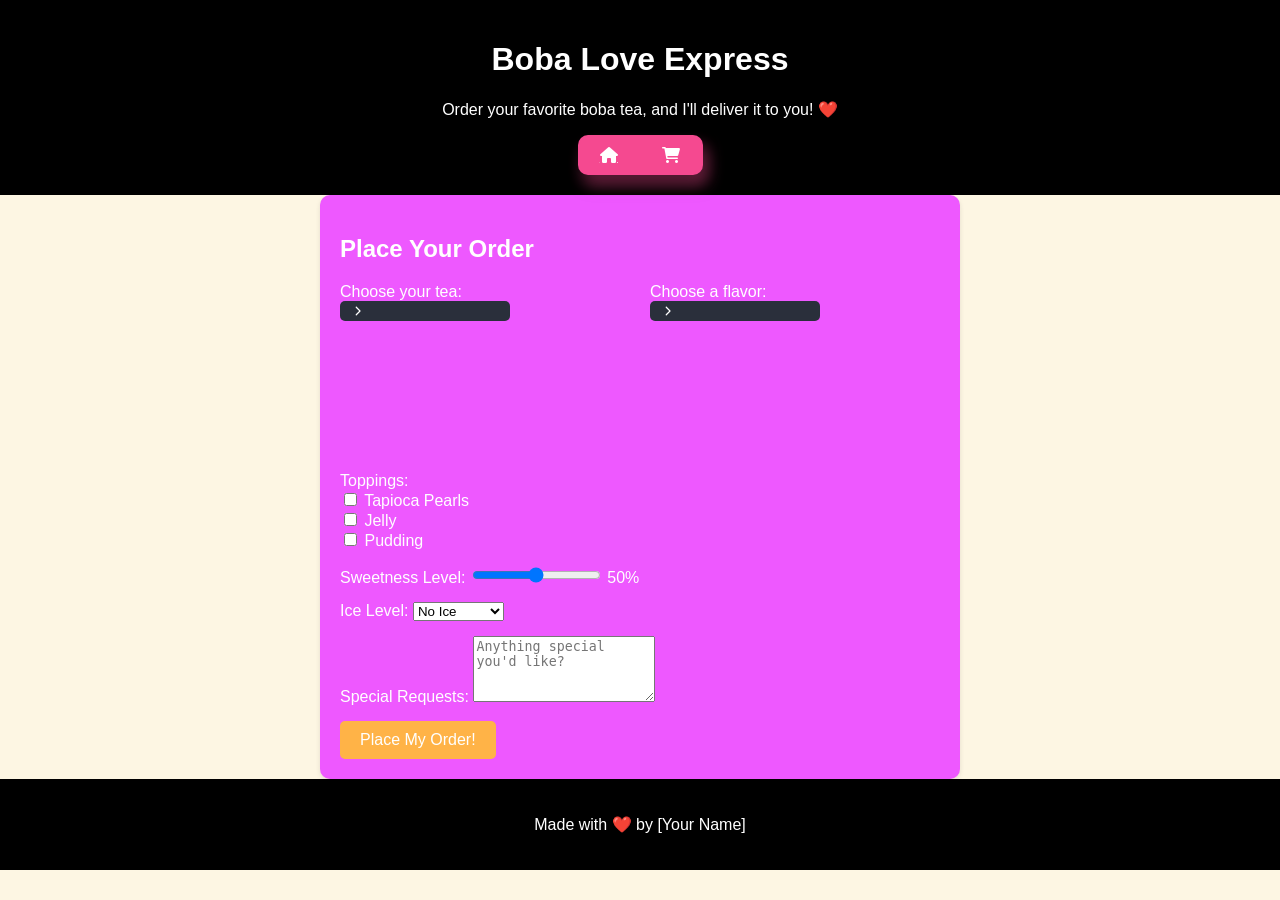
==== commit 6345dd05: "sd" ====
--- a/bobba.html
+++ b/bobba.html
@@ -23,7 +23,7 @@
             padding: 20px;
             max-width: 600px;
             margin: 0 auto;
-            background-color: rgba(245, 73, 144);
+            background-color: #ee58ff;/*rgba(245, 73, 144);*/
             border-radius: 10px;
             box-shadow: 0 2px 5px rgba(0, 0, 0, 0.1);
             color: #fff;
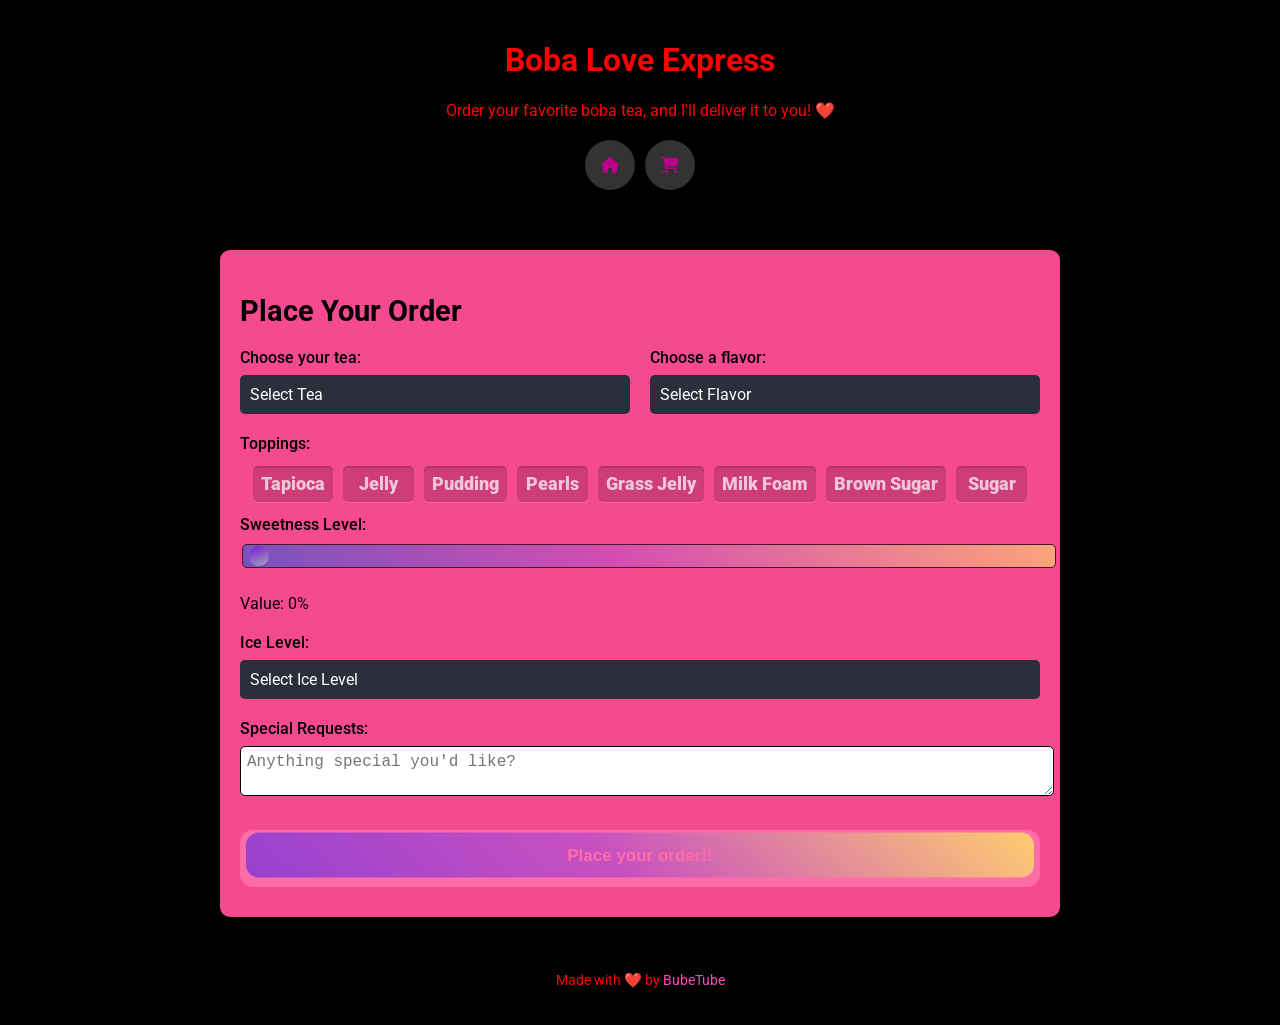
==== commit e0074026: "SecondShits" ====
--- a/bobba.html
+++ b/bobba.html
@@ -1,387 +1,657 @@
 <!DOCTYPE html>
 <html lang="en">
-<head>
-    <link href="https://cdnjs.cloudflare.com/ajax/libs/font-awesome/6.0.0/css/all.min.css" rel="stylesheet">
-    <link href="https://fonts.googleapis.com/icon?family=Material+Icons" rel="stylesheet">  
-    <meta charset="UTF-8">
-    <meta name="viewport" content="width=device-width, initial-scale=1.0">
+  <head>
+    <meta charset="UTF-8" />
+    <meta name="viewport" content="width=device-width, initial-scale=1.0" />
     <title>Boba Love Express</title>
+    <link
+      href="https://cdnjs.cloudflare.com/ajax/libs/font-awesome/6.0.0/css/all.min.css"
+      rel="stylesheet"
+    />
+    <link
+      href="https://fonts.googleapis.com/css2?family=Roboto:wght@400;500;700&display=swap"
+      rel="stylesheet"
+    />
     <style>
-        body {
-            font-family: Arial, sans-serif;
-            margin: 0;
-            padding: 0;
-            background-color: #fdf6e3;
-        }
-        header, footer {
-            text-align: center;
-            padding: 20px;
-            background-color: #000000;
-            color: #fff;
-        }
-        main {
-            padding: 20px;
-            max-width: 600px;
-            margin: 0 auto;
-            background-color: #ee58ff;/*rgba(245, 73, 144);*/
-            border-radius: 10px;
-            box-shadow: 0 2px 5px rgba(0, 0, 0, 0.1);
-            color: #fff;
-        }
-        button {
-            background-color: #ffb347;
-            color: #fff;
-            padding: 10px 20px;
-            border: none;
-            border-radius: 5px;
-            cursor: pointer;
-            font-size: 16px;
-        }
-        button:hover {
-            background-color: #ff9e3d;
-        }
-        .form-section {
-            margin-bottom: 15px;
-        }
-
-        .menu-container {
-            display: flex;
-            gap: 20px; /* Adjust the gap between the two menus */
-            align-items: flex-start; /* Align the top of the menus */
-            margin-bottom: 15px; /* Add space below the container */
-        }
-
-        .menu-container .form-section {
-            flex: 1; /* Optional: Allows menus to grow/shrink equally */
-        }
-        
-        /* Homepage and shopping cart button */
-        .center-wrapper {
+      /* General Styling */
+      body {
+        font-family: "Roboto", Arial, sans-serif;
+        margin: 0;
+        padding: 0;
+        background-color: #000000;
+        color: #333;
+      }
+
+      header,
+      footer {
+        text-align: center;
+        padding: 20px;
+        background-color: #000;
+        color: #ff0000;
+      }
+
+      header h1 {
+        font-size: 2rem;
+      }
+
+      header p {
+        margin: 10px 0 0;
+        font-size: 1rem;
+      }
+
+      main {
+        padding: 20px;
+        max-width: 800px;
+        margin: 20px auto;
+        background-color: #f54990;
+        border-radius: 10px;
+        box-shadow: 0 2px 10px rgba(0, 0, 0, 0.2);
+        color: #000000;
+      }
+
+      h2 {
+        font-size: 1.8rem;
+        margin-bottom: 20px;
+      }
+
+      .form-section {
+        margin-bottom: 20px;
+      }
+
+      label {
+        display: block;
+        font-weight: 500;
+        margin-bottom: 8px;
+      }
+
+      input,
+      select,
+      textarea,
+      button {
+        width: 100%;
+        padding: 6px;
+        margin-bottom: 10px;
+        border: 1px solid #000000;
+        border-radius: 5px;
+        font-size: 1rem;
+      }
+
+      input:focus,
+      select:focus,
+      textarea:focus,
+      button:hover {
+        outline: none;
+        border-color: #f54990;
+        box-shadow: 0 0 5px rgba(245, 73, 144, 0.5);
+      }
+
+      button {
+        --generalButtonBackround: #f047ff;
+        background-color: var(var(--generalButtonBackround));
+        color: #fff;
+        cursor: pointer;
+        border: none;
+        transition: background-color 0.3s ease;
+      }
+
+      button:hover {
+        background-color: #ff3dc5;
+      }
+
+      .menu-container {
+        display: flex;
+        gap: 20px;
+      }
+
+      .menu-container .form-section {
+        flex: 1;
+      }
+
+      .ToppingsDiv {
         display: flex;
         justify-content: center;
+        flex: auto;
+      }
+
+      @media only screen and (max-width: 430px) {
+        .ToppingsDiv {
+          display: grid;
+          grid: auto / auto auto auto;
         }
-
-        .button-container {
+        .customCheckBox div {
+          height: auto;
+        }
+      }
+
+      .center-wrapper {
         display: flex;
-        background-color: rgba(245, 73, 144);
-        width: 125px;
-        height: 40px;
+        justify-content: center;
+        margin: 20px 0;
+        flex: auto;
+      }
+
+      .button-container {
+        display: flex;
+        gap: 10px;
+      }
+
+      .button-container a,
+      .button-container button {
+        display: flex;
+        justify-content: center;
         align-items: center;
-        justify-content: space-around;
-        border-radius: 10px;
-        box-shadow: rgba(0, 0, 0, 0.35) 0px 5px 15px,
-                rgba(245, 73, 144, 0.5) 5px 10px 15px;
-        }
-
-        .button-container a, 
-        .button-container .buttons {
-        outline: 0 !important;
-        border: 0 !important;
-        width: 40px;
-        height: 40px;
+        width: 50px;
+        height: 50px;
+        background-color: #333;
+        color: #bb008c;
         border-radius: 50%;
-        background-color: transparent;
+        box-shadow: 0 4px 6px rgba(0, 0, 0, 0.2);
+        transition: transform 0.3s;
+      }
+
+      .button-container a:hover,
+      .button-container button:hover {
+        transform: translateY(-3px);
+        background-color: #555;
+      }
+
+      /* Styling for all select dropdowns */
+      select {
+        width: 100%;
+        padding: 10px;
+        margin-bottom: 10px;
+        border: 1px solid #ccc;
+        border-radius: 5px;
+        font-size: 1rem;
+        background-color: #fff;
+        color: #333;
+        cursor: pointer;
+        transition: border-color 0.3s ease, box-shadow 0.3s ease;
+      }
+
+      select:focus {
+        border-color: #f54990;
+        box-shadow: 0 0 5px rgba(245, 73, 144, 0.5);
+      }
+
+      /* Hover effect on dropdowns */
+      select:hover {
+        border-color: #f54990;
+      }
+
+      /* Styling the options inside the dropdown */
+      select option {
+        padding: 10px;
+        background-color: #fff;
+        color: #333;
+        font-size: 1rem;
+        transition: background-color 0.3s ease;
+      }
+
+      /* Hover effect on options */
+      select option:hover {
+        background-color: #f0f0f0;
+      }
+
+      /* Custom dropdown style with animation */
+      .custom-dropdown {
+        position: relative;
+        width: 100%;
+      }
+
+      .custom-dropdown select {
+        display: none;
+      }
+
+      .custom-dropdown .selected {
+        background-color: #2a2f3b;
+        color: white;
+        padding: 10px;
+        border-radius: 5px;
+        cursor: pointer;
+        font-size: 1rem;
+      }
+
+      .custom-dropdown .options {
+        display: none;
+        position: absolute;
+        top: 100%;
+        left: 0;
+        width: 100%;
+        background-color: #2a2f3b;
+        border-radius: 5px;
+        z-index: 1;
+        max-height: 0;
+        overflow: hidden;
+        opacity: 0;
+        transition: all 0.3s ease-in-out;
+      }
+
+      .custom-dropdown.open .options {
+        display: block;
+        max-height: 200px;
+        opacity: 1;
+      }
+
+      .custom-dropdown .option {
+        padding: 10px;
+        cursor: pointer;
+        color: #fff;
+        transition: background-color 0.3s ease;
+      }
+
+      .custom-dropdown .option:hover {
+        background-color: #41323a;
+      }
+
+      footer {
+        font-size: 0.9rem;
+      }
+
+      footer a {
+        color: #ff47b8;
+        text-decoration: none;
+      }
+
+      footer a:hover {
+        text-decoration: underline;
+      }
+
+      /* CheckBoxes New CSS Test*/
+      .customCheckBoxHolder {
+        margin: 5px;
         display: flex;
+      }
+
+      .customCheckBox {
+        width: fit-content;
+        position: relative;
+        overflow: hidden;
+        cursor: pointer;
+        user-select: none;
+        padding: 2px 8px;
+        background-color: rgba(0, 0, 0, 0.16);
+        border-radius: 0px;
+        color: rgba(255, 255, 255, 0.7);
+        transition-timing-function: cubic-bezier(0.25, 0.8, 0.25, 1);
+        transition-duration: 300ms;
+        transition-property: color, background-color, box-shadow;
+        display: flex;
+        height: 32px;
         align-items: center;
+        box-shadow: rgba(0, 0, 0, 0.15) 0px 2px 1px 0px inset,
+          rgba(255, 255, 255, 0.17) 0px 1px 1px 0px;
+        outline: none;
         justify-content: center;
-        color: #fff;
-        transition: all ease-in-out 0.3s;
+        min-width: 55px;
+      }
+
+      .customCheckBox:hover {
+        background-color: #2c2c2c;
+        color: white;
+        box-shadow: rgba(0, 0, 0, 0.23) 0px -4px 1px 0px inset,
+          rgba(255, 255, 255, 0.17) 0px -1px 1px 0px,
+          rgba(0, 0, 0, 0.17) 0px 2px 4px 1px;
+      }
+
+      .customCheckBox .inner {
+        font-size: 18px;
+        font-weight: 900;
+        pointer-events: none;
+        transition-timing-function: cubic-bezier(0.25, 0.8, 0.25, 1);
+        transition-duration: 300ms;
+        transition-property: transform;
+        transform: translateY(0px);
+      }
+
+      .customCheckBox:hover .inner {
+        transform: translateY(-2px);
+      }
+
+      /* Multiple Checkboxes can be chained together for a radio input */
+      .customCheckBoxWrapper:first-of-type .customCheckBox {
+        border-bottom-left-radius: 5px;
+        border-top-left-radius: 5px;
+        border-right: 0px;
+      }
+
+      .customCheckBoxWrapper:last-of-type .customCheckBox {
+        border-bottom-right-radius: 5px;
+        border-top-right-radius: 5px;
+        border-left: 0px;
+      }
+
+      .customCheckBoxInput {
+        display: none;
+      }
+
+      .customCheckBoxInput:checked + .customCheckBoxWrapper .customCheckBox {
+        background-color: #66672d;
+        color: white;
+        box-shadow: rgba(0, 0, 0, 0.23) 0px -4px 1px 0px inset,
+          rgba(255, 255, 255, 0.17) 0px -1px 1px 0px,
+          rgba(0, 0, 0, 0.17) 0px 2px 4px 1px;
+      }
+
+      .customCheckBoxInput:checked
+        + .customCheckBoxWrapper
+        .customCheckBox
+        .inner {
+        transform: translateY(-2px);
+      }
+
+      .customCheckBoxInput:checked
+        + .customCheckBoxWrapper
+        .customCheckBox:hover {
+        background-color: #34723f;
+        box-shadow: rgba(0, 0, 0, 0.26) 0px -4px 1px 0px inset,
+          rgba(255, 255, 255, 0.17) 0px -1px 1px 0px,
+          rgba(0, 0, 0, 0.15) 0px 3px 6px 2px;
+      }
+
+      .customCheckBoxWrapper .customCheckBox:hover .inner {
+        transform: translateY(-2px);
+      }
+
+      /*Slider CSS*/
+      /* From Uiverse.io by PriyanshuGupta28 */
+      .slider {
+        -webkit-appearance: none;
+        width: 100%;
+        height: 10px;
+        border-radius: 5px;
+        background-color: #4158d0;
+        background-image: linear-gradient(
+          43deg,
+          #4158d0 0%,
+          #c850c0 46%,
+          #ffcc70 100%
+        );
+        outline: none;
+        opacity: 0.7;
+        -webkit-transition: 0.2s;
+        transition: opacity 0.2s;
+      }
+
+      .slider::-webkit-slider-thumb {
+        -webkit-appearance: none;
+        appearance: none;
+        width: 20px;
+        height: 20px;
+        border-radius: 50%;
+        background-color: #4c00ff;
+        background-image: linear-gradient(160deg, #4900f5 0%, #80d0c7 100%);
         cursor: pointer;
-        }
-
-        .button-container a:hover, 
-        .button-container .buttons:hover {
-        transform: translateY(-3px);
-        }
-
-        .icon {
-        font-size: 20px;
-        }
-
-        /* Dropdown menu */
-        .select {
-        width: fit-content;
+      }
+
+      .slider::-moz-range-thumb {
+        width: 20px;
+        height: 20px;
+        border-radius: 50%;
+        background-color: #0093e9;
+        background-image: linear-gradient(160deg, #0093e9 0%, #80d0c7 100%);
         cursor: pointer;
-        position: relative;
-        transition: 300ms;
-        color: white;
-        overflow: hidden;
-        }
-
-        .selected {
-        background-color: #2a2f3b;
-        padding: 5px;
-        margin-bottom: 3px;
-        border-radius: 5px;
-        position: relative;
-        z-index: 100000;
-        font-size: 15px;
-        display: flex;
-        align-items: center;
-        justify-content: space-between;
-        }
-
-        .arrow {
-        position: relative;
-        right: 0px;
-        height: 10px;
-        transform: rotate(-90deg);
-        width: 25px;
-        fill: white;
-        z-index: 100000;
-        transition: 300ms;
-        }
-
-        .options {
-        display: flex;
-        flex-direction: column;
-        border-radius: 5px;
-        padding: 5px;
-        background-color: #2a2f3b;
-        position: relative;
-        top: -100px;
-        opacity: 0;
-        transition: 300ms;
-        }
-
-        .select:hover > .options {
-        opacity: 1;
-        top: 0;
-        }
-
-        .select:hover > .selected .arrow {
-        transform: rotate(0deg);
-        }
-
-        .option {
-        border-radius: 5px;
-        padding: 5px;
-        transition: 300ms;
-        background-color: #2a2f3b;
-        width: 150px;
-        font-size: 15px;
-        }
-        .option:hover {
-        background-color: #323741;
-        }
-
-        .options input[type="radio"] {
-        display: none;
-        }
-
-        .options label {
-        display: inline-block;
-        }
-        .options label::before {
-        content: attr(data-txt);
-        }
-
-        .options input[type="radio"]:checked + label {
-        display: none;
-        }
-
-        .options input[type="radio"]#all:checked + label {
-        display: none;
-        }
-
-        .select:has(.options input[type="radio"]#all:checked) .selected::before {
-        content: attr(data-default);
-        }
-        .select:has(.options input[type="radio"]#milk-tea:checked) .selected::before {
-        content: attr(data-one);
-        }
-        .select:has(.options input[type="radio"]#green-tea:checked) .selected::before {
-        content: attr(data-two);
-        }
-        .select:has(.options input[type="radio"]#fruit-tea:checked) .selected::before {
-        content: attr(data-three);
-        }
-
-        .select:has(.options input[type="radio"]#all:checked) .selected::before {
-        content: attr(data1-default);
-        }
-        .select:has(.options input[type="radio"]#taro:checked) .selected::before {
-        content: attr(data1-one);
-        }
-        .select:has(.options input[type="radio"]#matcha:checked) .selected::before {
-        content: attr(data1-two);
-        }
-        .select:has(.options input[type="radio"]#mango:checked) .selected::before {
-        content: attr(data1-three);
-        }
-        .select:has(.options input[type="radio"]#lychee:checked) .selected::before {
-        content: attr(data1-four);
-        }
-
+      }
+
+      /* Placing order button*/
+      button {
+        /* Variables */
+        --button_radius: 0.75em;
+        --button_outline_color: #ff6ca9;
+        --button_border_top: linear-gradient(160deg, #0093e9 0%, #80d0c7 100%);
+        font-size: 17px;
+        font-weight: bold;
+        border: none;
+        border-radius: var(--button_radius);
+        background: var(--button_outline_color);
+      }
+
+      .button_top {
+        display: block;
+        box-sizing: border-box;
+        border: 2px solid var(--button_border_top);
+        border-radius: var(--button_radius);
+        padding: 0.75em 1.5em;
+        color: var(--button_outline_color);
+        transform: translateY(-0.2em);
+        transition: transform 0.1s ease;
+        background: linear-gradient(
+          43deg,
+          #9741d0 0%,
+          #c850c0 46%,
+          #ffcc70 100%
+        );
+      }
+
+      button:hover .button_top {
+        /* Pull the button upwards when hovered */
+        transform: translateY(-0.33em);
+        background-color: var(--button_outline_color);
+      }
+
+      button:active .button_top {
+        /* Push the button downwards when pressed */
+        transform: translateY(0);
+      }
     </style>
-</head>
-<body>
+  </head>
+  <body>
     <!-- Header -->
     <header>
-        <h1>Boba Love Express</h1>
-        <p>Order your favorite boba tea, and I'll deliver it to you! ❤️</p>
-    <div class="center-wrapper">
+      <h1>Boba Love Express</h1>
+      <p>Order your favorite boba tea, and I'll deliver it to you! ❤️</p>
+      <div class="center-wrapper">
         <div class="button-container">
-            <a href="index.html" class="buttons">
-                <i class="fa fa-home"></i>
-            </a>
-            <button class="buttons"><i class="fa fa-shopping-cart"></i></button>
+          <a href="index.html" aria-label="Homepage">
+            <i class="fa fa-home"></i>
+          </a>
+          <a href="page1.html" aria-label="OrderSummary"
+            ><i class="fa fa-shopping-cart"></i
+          ></a>
         </div>
-    </div>
+      </div>
     </header>
 
     <!-- Main Content -->
     <main>
-        <h2>Place Your Order</h2>
-        <form action="response.php" method="get">
-
-            <div class="menu-container"> <!--To have the two menus side by side-->
-            <!-- Tea Selection -->
-            <div class="form-section">
-                <label for="tea">Choose your tea:</label>
-                    <div class="select">
-                        <div
-                            class="selected"
-                            data-default="All"
-                            data-one="Milk Tea"
-                            data-two="Green Tea"
-                            data-three="Fruit Tea"
-                        >
-                            <svg
-                                xmlns="http://www.w3.org/2000/svg"
-                                height="1em"
-                                viewBox="0 0 512 512"
-                                class="arrow"
-                            >
-                                <path
-                                    d="M233.4 406.6c12.5 12.5 32.8 12.5 45.3 0l192-192c12.5-12.5 12.5-32.8 0-45.3s-32.8-12.5-45.3 0L256 338.7 86.6 169.4c-12.5-12.5-32.8-12.5-45.3 0s-12.5 32.8 0 45.3l192 192z"
-                                ></path>
-                            </svg>
-                        </div>
-                        <div class="options">
-                            <!--<div title="all">
-                                <input id="all-tea" name="option-tea" type="radio" checked />
-                                <label class="option" for="all-tea" data-txt="All"></label>
-                            </div>-->
-                            <div title="milk-tea">
-                                <input id="milk-tea" name="option-tea" type="radio" value="Milk Tea"/>
-                                <label class="option" for="milk-tea" data-txt="Milk Tea"></label>
-                            </div>
-                            <div title="green-tea">
-                                <input id="green-tea" name="option-tea" type="radio" value="Green Tea"/>
-                                <label class="option" for="green-tea" data-txt="Green Tea"></label>
-                            </div>
-                            <div title="fruit-tea">
-                                <input id="fruit-tea" name="option-tea" type="radio" value="Fruit Tea"/>
-                                <label class="option" for="fruit-tea" data-txt="Fruit Tea"></label>
-                            </div>
-                        </div>
-                    </div>
-                </div>
-
-
-            <!-- Flavor Selection -->
-            <div class="form-section">
-                <label for="tea">Choose a flavor:</label>
-                <div class="select">
-                    <div
-                        class="selected"
-                        data1-default="All"
-                        data1-one="Taro"
-                        data1-two="Matcha"
-                        data1-three="Mango"
-                        data1-four="Lychee"
-                    >
-                        <svg
-                            xmlns="http://www.w3.org/2000/svg"
-                            height="1em"
-                            viewBox="0 0 512 512"
-                            class="arrow"
-                        >
-                            <path
-                                d="M233.4 406.6c12.5 12.5 32.8 12.5 45.3 0l192-192c12.5-12.5 12.5-32.8 0-45.3s-32.8-12.5-45.3 0L256 338.7 86.6 169.4c-12.5-12.5-32.8-12.5-45.3 0s-12.5 32.8 0 45.3l192 192z"
-                            ></path>
-                        </svg>
-                    </div>
-                    <div class="options">
-                        <!--<div title="all">
-                            <input id="all-flavor" name="option-flavor" type="radio" checked />
-                            <label class="option" for="all-flavor" data-txt="All"></label>
-                        </div>-->
-                        <div title="taro">
-                            <input id="taro" name="option-flavor" type="radio" value="Taro"/>
-                            <label class="option" for="taro" data-txt="Taro"></label>
-                        </div>
-                        <div title="matcha">
-                            <input id="matcha" name="option-flavor" type="radio" value="Matcha"/>
-                            <label class="option" for="matcha" data-txt="Matcha"></label>
-                        </div>
-                        <div title="mango">
-                            <input id="mango" name="option-flavor" type="radio" value="Mango"/>
-                            <label class="option" for="mango" data-txt="Mango"></label>
-                        </div>
-                        <div title="lychee">
-                            <input id="lychee" name="option-flavor" type="radio" value="Lychee"/>
-                            <label class="option" for="lychee" data-txt="Lychee"></label>
-                        </div>
-                    </div>
-                </div>
-            </div> 
-            
-            </div> <!--End of <div class="menu-container">-->
-
-            <!-- Toppings -->
-            <div class="form-section">
-                <label>Toppings:</label><br>
-                <input type="checkbox" id="tapioca" name="toppings" value="tapioca">
-                <label for="tapioca">Tapioca Pearls</label><br>
-                <input type="checkbox" id="jelly" name="toppings" value="jelly">
-                <label for="jelly">Jelly</label><br>
-                <input type="checkbox" id="pudding" name="toppings" value="pudding">
-                <label for="pudding">Pudding</label>
+      <h2>Place Your Order</h2>
+      <form action="response.php" method="get">
+        <div class="menu-container">
+          <!-- Tea Selection -->
+          <div class="form-section">
+            <label for="tea">Choose your tea:</label>
+            <div class="custom-dropdown" id="tea-dropdown">
+              <div class="selected">Select Tea</div>
+              <div class="options">
+                <div class="option" data-value="milk-tea">Milk Tea</div>
+                <div class="option" data-value="green-tea">Green Tea</div>
+                <div class="option" data-value="fruit-tea">Fruit Tea</div>
+              </div>
+              <select id="tea" name="tea">
+                <option value="milk-tea">Milk Tea</option>
+                <option value="green-tea">Green Tea</option>
+                <option value="fruit-tea">Fruit Tea</option>
+              </select>
             </div>
-
-            <!-- Sweetness Level -->
-            <div class="form-section">
-                <label for="sweetness">Sweetness Level:</label>
-                <input type="range" id="sweetness" name="sweetness" min="0" max="100" step="25" value="50">
-                <span id="sweetness-level">50%</span>
+          </div>
+
+          <!-- Flavor Selection -->
+          <div class="form-section">
+            <label for="flavor">Choose a flavor:</label>
+            <div class="custom-dropdown" id="flavor-dropdown">
+              <div class="selected">Select Flavor</div>
+              <div class="options">
+                <div class="option" data-value="taro">Taro</div>
+                <div class="option" data-value="matcha">Matcha</div>
+                <div class="option" data-value="mango">Mango</div>
+                <div class="option" data-value="lychee">Lychee</div>
+              </div>
+              <select id="flavor" name="flavor">
+                <option value="taro">Taro</option>
+                <option value="matcha">Matcha</option>
+                <option value="mango">Mango</option>
+                <option value="lychee">Lychee</option>
+              </select>
             </div>
-
-            <!-- Ice Level -->
-            <div class="form-section">
-                <label for="ice">Ice Level:</label>
-                <select id="ice" name="ice">
-                    <option value="no-ice">No Ice</option>
-                    <option value="less-ice">Less Ice</option>
-                    <option value="regular-ice">Regular Ice</option>
-                    <option value="extra-ice">Extra Ice</option>
-                </select>
+          </div>
+        </div>
+
+        <!-- Toppings -->
+        <label>Toppings:</label>
+        <div class="ToppingsDiv">
+          <div class="customCheckBoxHolder">
+            <input type="checkbox" id="cCB1" class="customCheckBoxInput" />
+            <label for="cCB1" class="customCheckBoxWrapper">
+              <div class="customCheckBox">
+                <div class="inner">Tapioca</div>
+              </div>
+            </label>
+          </div>
+          <div class="customCheckBoxHolder">
+            <input type="checkbox" id="cCB2" class="customCheckBoxInput" />
+            <label for="cCB2" class="customCheckBoxWrapper">
+              <div class="customCheckBox">
+                <div class="inner">Jelly</div>
+              </div>
+            </label>
+          </div>
+
+          <div class="customCheckBoxHolder">
+            <input type="checkbox" id="cCB3" class="customCheckBoxInput" />
+            <label for="cCB3" class="customCheckBoxWrapper">
+              <div class="customCheckBox">
+                <div class="inner">Pudding</div>
+              </div>
+            </label>
+          </div>
+          <div class="customCheckBoxHolder">
+            <input type="checkbox" id="cCB4" class="customCheckBoxInput" />
+            <label for="cCB4" class="customCheckBoxWrapper">
+              <div class="customCheckBox">
+                <div class="inner">Pearls</div>
+              </div>
+            </label>
+          </div>
+
+          <div class="customCheckBoxHolder">
+            <input type="checkbox" id="cCB5" class="customCheckBoxInput" />
+            <label for="cCB5" class="customCheckBoxWrapper">
+              <div class="customCheckBox">
+                <div class="inner">Grass Jelly</div>
+              </div>
+            </label>
+          </div>
+          <div class="customCheckBoxHolder">
+            <input type="checkbox" id="cCB6" class="customCheckBoxInput" />
+            <label for="cCB6" class="customCheckBoxWrapper">
+              <div class="customCheckBox">
+                <div class="inner">Milk Foam</div>
+              </div>
+            </label>
+          </div>
+          <div class="customCheckBoxHolder">
+            <input type="checkbox" id="cCB7" class="customCheckBoxInput" />
+            <label for="cCB7" class="customCheckBoxWrapper">
+              <div class="customCheckBox">
+                <div class="inner">Brown Sugar</div>
+              </div>
+            </label>
+          </div>
+          <div class="customCheckBoxHolder">
+            <input type="checkbox" id="cCB8" class="customCheckBoxInput" />
+            <label for="cCB8" class="customCheckBoxWrapper">
+              <div class="customCheckBox">
+                <div class="inner">Sugar</div>
+              </div>
+            </label>
+          </div>
+        </div>
+
+        <!-- Sweetness Level -->
+        <div class="form-section">
+          <label for="myRange">Sweetness Level:</label>
+          <input
+            id="myRange"
+            class="slider"
+            value="0"
+            max="100"
+            min="0"
+            type="range"
+            step="25"
+          />
+          <p>Value: <span id="Ranger"></span>%</p>
+        </div>
+
+        <!-- Ice Level -->
+        <div class="form-section">
+          <label for="ice">Ice Level:</label>
+          <div class="custom-dropdown" id="ice-dropdown">
+            <div class="selected">Select Ice Level</div>
+            <div class="options">
+              <div class="option" data-value="no-ice">No Ice</div>
+              <div class="option" data-value="less-ice">Less Ice</div>
+              <div class="option" data-value="regular-ice">Regular Ice</div>
+              <div class="option" data-value="extra-ice">Extra Ice</div>
             </div>
-
-            <!-- Special Requests -->
-            <div class="form-section">
-                <label for="requests">Special Requests:</label>
-                <textarea id="requests" name="requests" rows="4" placeholder="Anything special you'd like?"></textarea>
-            </div>
-
-            <!-- Submit Button -->
-            <button type="submit" value="Submit" >Place My Order!</button>
-        </form>
+            <select id="ice" name="ice">
+              <option value="no-ice">No Ice</option>
+              <option value="less-ice">Less Ice</option>
+              <option value="regular-ice">Regular Ice</option>
+              <option value="extra-ice">Extra Ice</option>
+            </select>
+          </div>
+        </div>
+
+        <!-- Special Requests -->
+        <div class="form-section">
+          <label for="requests">Special Requests:</label>
+          <textarea
+            id="request"
+            name="request"
+            rows="2"
+            placeholder="Anything special you'd like?"
+          ></textarea>
+        </div>
+
+        <!-- Submit Button -->
+        <button type="submit">
+          <span class="button_top">Place your order!!</span>
+        </button>
+      </form>
     </main>
 
     <!-- Footer -->
     <footer>
-        <p>Made with ❤️ by [Your Name]</p>
+      <p>Made with ❤️ by <a href="#">BubeTube</a></p>
     </footer>
 
     <script>
-        // Update sweetness level text
-        const sweetnessSlider = document.getElementById('sweetness');
-        const sweetnessLevel = document.getElementById('sweetness-level');
-        sweetnessSlider.addEventListener('input', () => {
-            sweetnessLevel.textContent = `${sweetnessSlider.value}%`;
+      document.querySelectorAll(".custom-dropdown").forEach((dropdown) => {
+        const selected = dropdown.querySelector(".selected");
+        const options = dropdown.querySelector(".options");
+        const optionElements = dropdown.querySelectorAll(".option");
+
+        selected.addEventListener("click", () => {
+          dropdown.classList.toggle("open");
         });
+
+        optionElements.forEach((option) => {
+          option.addEventListener("click", () => {
+            selected.textContent = option.textContent;
+            dropdown.classList.remove("open");
+            const value = option.getAttribute("data-value");
+            dropdown.querySelector("select").value = value;
+          });
+        });
+      });
+
+      var slider = document.getElementById("myRange");
+      var output = document.getElementById("Ranger");
+      output.innerHTML = slider.value;
+
+      slider.oninput = function () {
+        output.innerHTML = this.value;
+      };
     </script>
-</body>
-</html>+  </body>
+</html>
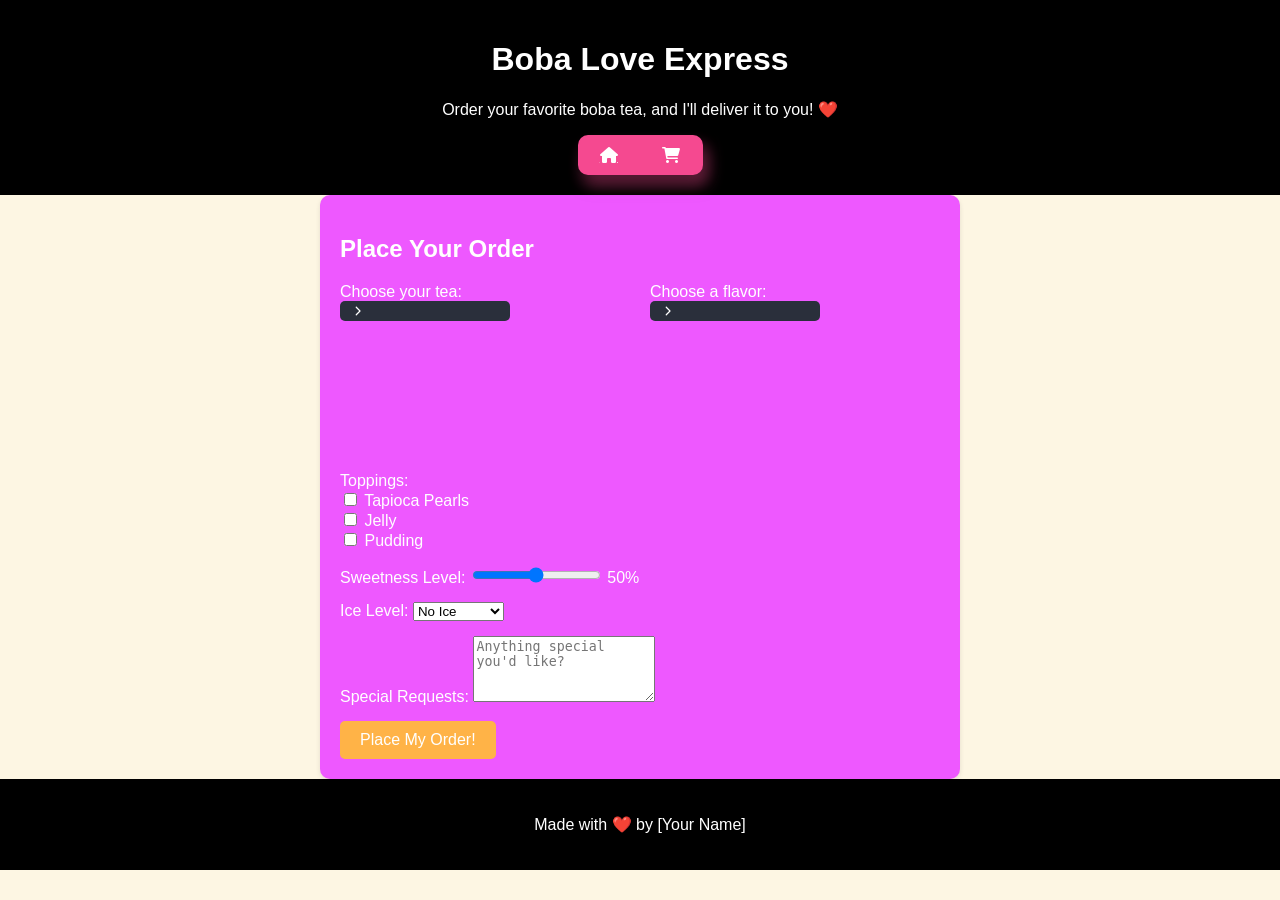
==== commit 53fd9506: "2" ====
--- a/bobba.html
+++ b/bobba.html
@@ -1,657 +1,387 @@
 <!DOCTYPE html>
 <html lang="en">
-  <head>
-    <meta charset="UTF-8" />
-    <meta name="viewport" content="width=device-width, initial-scale=1.0" />
+<head>
+    <link href="https://cdnjs.cloudflare.com/ajax/libs/font-awesome/6.0.0/css/all.min.css" rel="stylesheet">
+    <link href="https://fonts.googleapis.com/icon?family=Material+Icons" rel="stylesheet">  
+    <meta charset="UTF-8">
+    <meta name="viewport" content="width=device-width, initial-scale=1.0">
     <title>Boba Love Express</title>
-    <link
-      href="https://cdnjs.cloudflare.com/ajax/libs/font-awesome/6.0.0/css/all.min.css"
-      rel="stylesheet"
-    />
-    <link
-      href="https://fonts.googleapis.com/css2?family=Roboto:wght@400;500;700&display=swap"
-      rel="stylesheet"
-    />
     <style>
-      /* General Styling */
-      body {
-        font-family: "Roboto", Arial, sans-serif;
-        margin: 0;
-        padding: 0;
-        background-color: #000000;
-        color: #333;
-      }
-
-      header,
-      footer {
-        text-align: center;
-        padding: 20px;
-        background-color: #000;
-        color: #ff0000;
-      }
-
-      header h1 {
-        font-size: 2rem;
-      }
-
-      header p {
-        margin: 10px 0 0;
-        font-size: 1rem;
-      }
-
-      main {
-        padding: 20px;
-        max-width: 800px;
-        margin: 20px auto;
-        background-color: #f54990;
+        body {
+            font-family: Arial, sans-serif;
+            margin: 0;
+            padding: 0;
+            background-color: #fdf6e3;
+        }
+        header, footer {
+            text-align: center;
+            padding: 20px;
+            background-color: #000000;
+            color: #fff;
+        }
+        main {
+            padding: 20px;
+            max-width: 600px;
+            margin: 0 auto;
+            background-color: #ee58ff;/*rgba(245, 73, 144);*/
+            border-radius: 10px;
+            box-shadow: 0 2px 5px rgba(0, 0, 0, 0.1);
+            color: #fff;
+        }
+        button {
+            background-color: #ffb347;
+            color: #fff;
+            padding: 10px 20px;
+            border: none;
+            border-radius: 5px;
+            cursor: pointer;
+            font-size: 16px;
+        }
+        button:hover {
+            background-color: #ff9e3d;
+        }
+        .form-section {
+            margin-bottom: 15px;
+        }
+
+        .menu-container {
+            display: flex;
+            gap: 20px; /* Adjust the gap between the two menus */
+            align-items: flex-start; /* Align the top of the menus */
+            margin-bottom: 15px; /* Add space below the container */
+        }
+
+        .menu-container .form-section {
+            flex: 1; /* Optional: Allows menus to grow/shrink equally */
+        }
+        
+        /* Homepage and shopping cart button */
+        .center-wrapper {
+        display: flex;
+        justify-content: center;
+        }
+
+        .button-container {
+        display: flex;
+        background-color: rgba(245, 73, 144);
+        width: 125px;
+        height: 40px;
+        align-items: center;
+        justify-content: space-around;
         border-radius: 10px;
-        box-shadow: 0 2px 10px rgba(0, 0, 0, 0.2);
-        color: #000000;
-      }
-
-      h2 {
-        font-size: 1.8rem;
-        margin-bottom: 20px;
-      }
-
-      .form-section {
-        margin-bottom: 20px;
-      }
-
-      label {
-        display: block;
-        font-weight: 500;
-        margin-bottom: 8px;
-      }
-
-      input,
-      select,
-      textarea,
-      button {
-        width: 100%;
-        padding: 6px;
-        margin-bottom: 10px;
-        border: 1px solid #000000;
+        box-shadow: rgba(0, 0, 0, 0.35) 0px 5px 15px,
+                rgba(245, 73, 144, 0.5) 5px 10px 15px;
+        }
+
+        .button-container a, 
+        .button-container .buttons {
+        outline: 0 !important;
+        border: 0 !important;
+        width: 40px;
+        height: 40px;
+        border-radius: 50%;
+        background-color: transparent;
+        display: flex;
+        align-items: center;
+        justify-content: center;
+        color: #fff;
+        transition: all ease-in-out 0.3s;
+        cursor: pointer;
+        }
+
+        .button-container a:hover, 
+        .button-container .buttons:hover {
+        transform: translateY(-3px);
+        }
+
+        .icon {
+        font-size: 20px;
+        }
+
+        /* Dropdown menu */
+        .select {
+        width: fit-content;
+        cursor: pointer;
+        position: relative;
+        transition: 300ms;
+        color: white;
+        overflow: hidden;
+        }
+
+        .selected {
+        background-color: #2a2f3b;
+        padding: 5px;
+        margin-bottom: 3px;
         border-radius: 5px;
-        font-size: 1rem;
-      }
-
-      input:focus,
-      select:focus,
-      textarea:focus,
-      button:hover {
-        outline: none;
-        border-color: #f54990;
-        box-shadow: 0 0 5px rgba(245, 73, 144, 0.5);
-      }
-
-      button {
-        --generalButtonBackround: #f047ff;
-        background-color: var(var(--generalButtonBackround));
-        color: #fff;
-        cursor: pointer;
-        border: none;
-        transition: background-color 0.3s ease;
-      }
-
-      button:hover {
-        background-color: #ff3dc5;
-      }
-
-      .menu-container {
-        display: flex;
-        gap: 20px;
-      }
-
-      .menu-container .form-section {
-        flex: 1;
-      }
-
-      .ToppingsDiv {
-        display: flex;
-        justify-content: center;
-        flex: auto;
-      }
-
-      @media only screen and (max-width: 430px) {
-        .ToppingsDiv {
-          display: grid;
-          grid: auto / auto auto auto;
-        }
-        .customCheckBox div {
-          height: auto;
-        }
-      }
-
-      .center-wrapper {
-        display: flex;
-        justify-content: center;
-        margin: 20px 0;
-        flex: auto;
-      }
-
-      .button-container {
-        display: flex;
-        gap: 10px;
-      }
-
-      .button-container a,
-      .button-container button {
-        display: flex;
-        justify-content: center;
+        position: relative;
+        z-index: 100000;
+        font-size: 15px;
+        display: flex;
         align-items: center;
-        width: 50px;
-        height: 50px;
-        background-color: #333;
-        color: #bb008c;
-        border-radius: 50%;
-        box-shadow: 0 4px 6px rgba(0, 0, 0, 0.2);
-        transition: transform 0.3s;
-      }
-
-      .button-container a:hover,
-      .button-container button:hover {
-        transform: translateY(-3px);
-        background-color: #555;
-      }
-
-      /* Styling for all select dropdowns */
-      select {
-        width: 100%;
-        padding: 10px;
-        margin-bottom: 10px;
-        border: 1px solid #ccc;
+        justify-content: space-between;
+        }
+
+        .arrow {
+        position: relative;
+        right: 0px;
+        height: 10px;
+        transform: rotate(-90deg);
+        width: 25px;
+        fill: white;
+        z-index: 100000;
+        transition: 300ms;
+        }
+
+        .options {
+        display: flex;
+        flex-direction: column;
         border-radius: 5px;
-        font-size: 1rem;
-        background-color: #fff;
-        color: #333;
-        cursor: pointer;
-        transition: border-color 0.3s ease, box-shadow 0.3s ease;
-      }
-
-      select:focus {
-        border-color: #f54990;
-        box-shadow: 0 0 5px rgba(245, 73, 144, 0.5);
-      }
-
-      /* Hover effect on dropdowns */
-      select:hover {
-        border-color: #f54990;
-      }
-
-      /* Styling the options inside the dropdown */
-      select option {
-        padding: 10px;
-        background-color: #fff;
-        color: #333;
-        font-size: 1rem;
-        transition: background-color 0.3s ease;
-      }
-
-      /* Hover effect on options */
-      select option:hover {
-        background-color: #f0f0f0;
-      }
-
-      /* Custom dropdown style with animation */
-      .custom-dropdown {
+        padding: 5px;
+        background-color: #2a2f3b;
         position: relative;
-        width: 100%;
-      }
-
-      .custom-dropdown select {
+        top: -100px;
+        opacity: 0;
+        transition: 300ms;
+        }
+
+        .select:hover > .options {
+        opacity: 1;
+        top: 0;
+        }
+
+        .select:hover > .selected .arrow {
+        transform: rotate(0deg);
+        }
+
+        .option {
+        border-radius: 5px;
+        padding: 5px;
+        transition: 300ms;
+        background-color: #2a2f3b;
+        width: 150px;
+        font-size: 15px;
+        }
+        .option:hover {
+        background-color: #323741;
+        }
+
+        .options input[type="radio"] {
         display: none;
-      }
-
-      .custom-dropdown .selected {
-        background-color: #2a2f3b;
-        color: white;
-        padding: 10px;
-        border-radius: 5px;
-        cursor: pointer;
-        font-size: 1rem;
-      }
-
-      .custom-dropdown .options {
+        }
+
+        .options label {
+        display: inline-block;
+        }
+        .options label::before {
+        content: attr(data-txt);
+        }
+
+        .options input[type="radio"]:checked + label {
         display: none;
-        position: absolute;
-        top: 100%;
-        left: 0;
-        width: 100%;
-        background-color: #2a2f3b;
-        border-radius: 5px;
-        z-index: 1;
-        max-height: 0;
-        overflow: hidden;
-        opacity: 0;
-        transition: all 0.3s ease-in-out;
-      }
-
-      .custom-dropdown.open .options {
-        display: block;
-        max-height: 200px;
-        opacity: 1;
-      }
-
-      .custom-dropdown .option {
-        padding: 10px;
-        cursor: pointer;
-        color: #fff;
-        transition: background-color 0.3s ease;
-      }
-
-      .custom-dropdown .option:hover {
-        background-color: #41323a;
-      }
-
-      footer {
-        font-size: 0.9rem;
-      }
-
-      footer a {
-        color: #ff47b8;
-        text-decoration: none;
-      }
-
-      footer a:hover {
-        text-decoration: underline;
-      }
-
-      /* CheckBoxes New CSS Test*/
-      .customCheckBoxHolder {
-        margin: 5px;
-        display: flex;
-      }
-
-      .customCheckBox {
-        width: fit-content;
-        position: relative;
-        overflow: hidden;
-        cursor: pointer;
-        user-select: none;
-        padding: 2px 8px;
-        background-color: rgba(0, 0, 0, 0.16);
-        border-radius: 0px;
-        color: rgba(255, 255, 255, 0.7);
-        transition-timing-function: cubic-bezier(0.25, 0.8, 0.25, 1);
-        transition-duration: 300ms;
-        transition-property: color, background-color, box-shadow;
-        display: flex;
-        height: 32px;
-        align-items: center;
-        box-shadow: rgba(0, 0, 0, 0.15) 0px 2px 1px 0px inset,
-          rgba(255, 255, 255, 0.17) 0px 1px 1px 0px;
-        outline: none;
-        justify-content: center;
-        min-width: 55px;
-      }
-
-      .customCheckBox:hover {
-        background-color: #2c2c2c;
-        color: white;
-        box-shadow: rgba(0, 0, 0, 0.23) 0px -4px 1px 0px inset,
-          rgba(255, 255, 255, 0.17) 0px -1px 1px 0px,
-          rgba(0, 0, 0, 0.17) 0px 2px 4px 1px;
-      }
-
-      .customCheckBox .inner {
-        font-size: 18px;
-        font-weight: 900;
-        pointer-events: none;
-        transition-timing-function: cubic-bezier(0.25, 0.8, 0.25, 1);
-        transition-duration: 300ms;
-        transition-property: transform;
-        transform: translateY(0px);
-      }
-
-      .customCheckBox:hover .inner {
-        transform: translateY(-2px);
-      }
-
-      /* Multiple Checkboxes can be chained together for a radio input */
-      .customCheckBoxWrapper:first-of-type .customCheckBox {
-        border-bottom-left-radius: 5px;
-        border-top-left-radius: 5px;
-        border-right: 0px;
-      }
-
-      .customCheckBoxWrapper:last-of-type .customCheckBox {
-        border-bottom-right-radius: 5px;
-        border-top-right-radius: 5px;
-        border-left: 0px;
-      }
-
-      .customCheckBoxInput {
+        }
+
+        .options input[type="radio"]#all:checked + label {
         display: none;
-      }
-
-      .customCheckBoxInput:checked + .customCheckBoxWrapper .customCheckBox {
-        background-color: #66672d;
-        color: white;
-        box-shadow: rgba(0, 0, 0, 0.23) 0px -4px 1px 0px inset,
-          rgba(255, 255, 255, 0.17) 0px -1px 1px 0px,
-          rgba(0, 0, 0, 0.17) 0px 2px 4px 1px;
-      }
-
-      .customCheckBoxInput:checked
-        + .customCheckBoxWrapper
-        .customCheckBox
-        .inner {
-        transform: translateY(-2px);
-      }
-
-      .customCheckBoxInput:checked
-        + .customCheckBoxWrapper
-        .customCheckBox:hover {
-        background-color: #34723f;
-        box-shadow: rgba(0, 0, 0, 0.26) 0px -4px 1px 0px inset,
-          rgba(255, 255, 255, 0.17) 0px -1px 1px 0px,
-          rgba(0, 0, 0, 0.15) 0px 3px 6px 2px;
-      }
-
-      .customCheckBoxWrapper .customCheckBox:hover .inner {
-        transform: translateY(-2px);
-      }
-
-      /*Slider CSS*/
-      /* From Uiverse.io by PriyanshuGupta28 */
-      .slider {
-        -webkit-appearance: none;
-        width: 100%;
-        height: 10px;
-        border-radius: 5px;
-        background-color: #4158d0;
-        background-image: linear-gradient(
-          43deg,
-          #4158d0 0%,
-          #c850c0 46%,
-          #ffcc70 100%
-        );
-        outline: none;
-        opacity: 0.7;
-        -webkit-transition: 0.2s;
-        transition: opacity 0.2s;
-      }
-
-      .slider::-webkit-slider-thumb {
-        -webkit-appearance: none;
-        appearance: none;
-        width: 20px;
-        height: 20px;
-        border-radius: 50%;
-        background-color: #4c00ff;
-        background-image: linear-gradient(160deg, #4900f5 0%, #80d0c7 100%);
-        cursor: pointer;
-      }
-
-      .slider::-moz-range-thumb {
-        width: 20px;
-        height: 20px;
-        border-radius: 50%;
-        background-color: #0093e9;
-        background-image: linear-gradient(160deg, #0093e9 0%, #80d0c7 100%);
-        cursor: pointer;
-      }
-
-      /* Placing order button*/
-      button {
-        /* Variables */
-        --button_radius: 0.75em;
-        --button_outline_color: #ff6ca9;
-        --button_border_top: linear-gradient(160deg, #0093e9 0%, #80d0c7 100%);
-        font-size: 17px;
-        font-weight: bold;
-        border: none;
-        border-radius: var(--button_radius);
-        background: var(--button_outline_color);
-      }
-
-      .button_top {
-        display: block;
-        box-sizing: border-box;
-        border: 2px solid var(--button_border_top);
-        border-radius: var(--button_radius);
-        padding: 0.75em 1.5em;
-        color: var(--button_outline_color);
-        transform: translateY(-0.2em);
-        transition: transform 0.1s ease;
-        background: linear-gradient(
-          43deg,
-          #9741d0 0%,
-          #c850c0 46%,
-          #ffcc70 100%
-        );
-      }
-
-      button:hover .button_top {
-        /* Pull the button upwards when hovered */
-        transform: translateY(-0.33em);
-        background-color: var(--button_outline_color);
-      }
-
-      button:active .button_top {
-        /* Push the button downwards when pressed */
-        transform: translateY(0);
-      }
+        }
+
+        .select:has(.options input[type="radio"]#all:checked) .selected::before {
+        content: attr(data-default);
+        }
+        .select:has(.options input[type="radio"]#milk-tea:checked) .selected::before {
+        content: attr(data-one);
+        }
+        .select:has(.options input[type="radio"]#green-tea:checked) .selected::before {
+        content: attr(data-two);
+        }
+        .select:has(.options input[type="radio"]#fruit-tea:checked) .selected::before {
+        content: attr(data-three);
+        }
+
+        .select:has(.options input[type="radio"]#all:checked) .selected::before {
+        content: attr(data1-default);
+        }
+        .select:has(.options input[type="radio"]#taro:checked) .selected::before {
+        content: attr(data1-one);
+        }
+        .select:has(.options input[type="radio"]#matcha:checked) .selected::before {
+        content: attr(data1-two);
+        }
+        .select:has(.options input[type="radio"]#mango:checked) .selected::before {
+        content: attr(data1-three);
+        }
+        .select:has(.options input[type="radio"]#lychee:checked) .selected::before {
+        content: attr(data1-four);
+        }
+
     </style>
-  </head>
-  <body>
+</head>
+<body>
     <!-- Header -->
     <header>
-      <h1>Boba Love Express</h1>
-      <p>Order your favorite boba tea, and I'll deliver it to you! ❤️</p>
-      <div class="center-wrapper">
+        <h1>Boba Love Express</h1>
+        <p>Order your favorite boba tea, and I'll deliver it to you! ❤️</p>
+    <div class="center-wrapper">
         <div class="button-container">
-          <a href="index.html" aria-label="Homepage">
-            <i class="fa fa-home"></i>
-          </a>
-          <a href="page1.html" aria-label="OrderSummary"
-            ><i class="fa fa-shopping-cart"></i
-          ></a>
+            <a href="index.html" class="buttons">
+                <i class="fa fa-home"></i>
+            </a>
+            <button class="buttons"><i class="fa fa-shopping-cart"></i></button>
         </div>
-      </div>
+    </div>
     </header>
 
     <!-- Main Content -->
     <main>
-      <h2>Place Your Order</h2>
-      <form action="response.php" method="get">
-        <div class="menu-container">
-          <!-- Tea Selection -->
-          <div class="form-section">
-            <label for="tea">Choose your tea:</label>
-            <div class="custom-dropdown" id="tea-dropdown">
-              <div class="selected">Select Tea</div>
-              <div class="options">
-                <div class="option" data-value="milk-tea">Milk Tea</div>
-                <div class="option" data-value="green-tea">Green Tea</div>
-                <div class="option" data-value="fruit-tea">Fruit Tea</div>
-              </div>
-              <select id="tea" name="tea">
-                <option value="milk-tea">Milk Tea</option>
-                <option value="green-tea">Green Tea</option>
-                <option value="fruit-tea">Fruit Tea</option>
-              </select>
+        <h2>Place Your Order</h2>
+        <form action="response2.php" method="get">
+
+            <div class="menu-container"> <!--To have the two menus side by side-->
+            <!-- Tea Selection -->
+            <div class="form-section">
+                <label for="tea">Choose your tea:</label>
+                    <div class="select">
+                        <div
+                            class="selected"
+                            data-default="All"
+                            data-one="Milk Tea"
+                            data-two="Green Tea"
+                            data-three="Fruit Tea"
+                        >
+                            <svg
+                                xmlns="http://www.w3.org/2000/svg"
+                                height="1em"
+                                viewBox="0 0 512 512"
+                                class="arrow"
+                            >
+                                <path
+                                    d="M233.4 406.6c12.5 12.5 32.8 12.5 45.3 0l192-192c12.5-12.5 12.5-32.8 0-45.3s-32.8-12.5-45.3 0L256 338.7 86.6 169.4c-12.5-12.5-32.8-12.5-45.3 0s-12.5 32.8 0 45.3l192 192z"
+                                ></path>
+                            </svg>
+                        </div>
+                        <div class="options">
+                            <!--<div title="all">
+                                <input id="all-tea" name="option-tea" type="radio" checked />
+                                <label class="option" for="all-tea" data-txt="All"></label>
+                            </div>-->
+                            <div title="milk-tea">
+                                <input id="milk-tea" name="option-tea" type="radio" value="Milk Tea"/>
+                                <label class="option" for="milk-tea" data-txt="Milk Tea"></label>
+                            </div>
+                            <div title="green-tea">
+                                <input id="green-tea" name="option-tea" type="radio" value="Green Tea"/>
+                                <label class="option" for="green-tea" data-txt="Green Tea"></label>
+                            </div>
+                            <div title="fruit-tea">
+                                <input id="fruit-tea" name="option-tea" type="radio" value="Fruit Tea"/>
+                                <label class="option" for="fruit-tea" data-txt="Fruit Tea"></label>
+                            </div>
+                        </div>
+                    </div>
+                </div>
+
+
+            <!-- Flavor Selection -->
+            <div class="form-section">
+                <label for="tea">Choose a flavor:</label>
+                <div class="select">
+                    <div
+                        class="selected"
+                        data1-default="All"
+                        data1-one="Taro"
+                        data1-two="Matcha"
+                        data1-three="Mango"
+                        data1-four="Lychee"
+                    >
+                        <svg
+                            xmlns="http://www.w3.org/2000/svg"
+                            height="1em"
+                            viewBox="0 0 512 512"
+                            class="arrow"
+                        >
+                            <path
+                                d="M233.4 406.6c12.5 12.5 32.8 12.5 45.3 0l192-192c12.5-12.5 12.5-32.8 0-45.3s-32.8-12.5-45.3 0L256 338.7 86.6 169.4c-12.5-12.5-32.8-12.5-45.3 0s-12.5 32.8 0 45.3l192 192z"
+                            ></path>
+                        </svg>
+                    </div>
+                    <div class="options">
+                        <!--<div title="all">
+                            <input id="all-flavor" name="option-flavor" type="radio" checked />
+                            <label class="option" for="all-flavor" data-txt="All"></label>
+                        </div>-->
+                        <div title="taro">
+                            <input id="taro" name="option-flavor" type="radio" value="Taro"/>
+                            <label class="option" for="taro" data-txt="Taro"></label>
+                        </div>
+                        <div title="matcha">
+                            <input id="matcha" name="option-flavor" type="radio" value="Matcha"/>
+                            <label class="option" for="matcha" data-txt="Matcha"></label>
+                        </div>
+                        <div title="mango">
+                            <input id="mango" name="option-flavor" type="radio" value="Mango"/>
+                            <label class="option" for="mango" data-txt="Mango"></label>
+                        </div>
+                        <div title="lychee">
+                            <input id="lychee" name="option-flavor" type="radio" value="Lychee"/>
+                            <label class="option" for="lychee" data-txt="Lychee"></label>
+                        </div>
+                    </div>
+                </div>
+            </div> 
+            
+            </div> <!--End of <div class="menu-container">-->
+
+            <!-- Toppings -->
+            <div class="form-section">
+                <label>Toppings:</label><br>
+                <input type="checkbox" id="tapioca" name="toppings" value="tapioca">
+                <label for="tapioca">Tapioca Pearls</label><br>
+                <input type="checkbox" id="jelly" name="toppings" value="jelly">
+                <label for="jelly">Jelly</label><br>
+                <input type="checkbox" id="pudding" name="toppings" value="pudding">
+                <label for="pudding">Pudding</label>
             </div>
-          </div>
-
-          <!-- Flavor Selection -->
-          <div class="form-section">
-            <label for="flavor">Choose a flavor:</label>
-            <div class="custom-dropdown" id="flavor-dropdown">
-              <div class="selected">Select Flavor</div>
-              <div class="options">
-                <div class="option" data-value="taro">Taro</div>
-                <div class="option" data-value="matcha">Matcha</div>
-                <div class="option" data-value="mango">Mango</div>
-                <div class="option" data-value="lychee">Lychee</div>
-              </div>
-              <select id="flavor" name="flavor">
-                <option value="taro">Taro</option>
-                <option value="matcha">Matcha</option>
-                <option value="mango">Mango</option>
-                <option value="lychee">Lychee</option>
-              </select>
+
+            <!-- Sweetness Level -->
+            <div class="form-section">
+                <label for="sweetness">Sweetness Level:</label>
+                <input type="range" id="sweetness" name="sweetness" min="0" max="100" step="25" value="50">
+                <span id="sweetness-level">50%</span>
             </div>
-          </div>
-        </div>
-
-        <!-- Toppings -->
-        <label>Toppings:</label>
-        <div class="ToppingsDiv">
-          <div class="customCheckBoxHolder">
-            <input type="checkbox" id="cCB1" class="customCheckBoxInput" />
-            <label for="cCB1" class="customCheckBoxWrapper">
-              <div class="customCheckBox">
-                <div class="inner">Tapioca</div>
-              </div>
-            </label>
-          </div>
-          <div class="customCheckBoxHolder">
-            <input type="checkbox" id="cCB2" class="customCheckBoxInput" />
-            <label for="cCB2" class="customCheckBoxWrapper">
-              <div class="customCheckBox">
-                <div class="inner">Jelly</div>
-              </div>
-            </label>
-          </div>
-
-          <div class="customCheckBoxHolder">
-            <input type="checkbox" id="cCB3" class="customCheckBoxInput" />
-            <label for="cCB3" class="customCheckBoxWrapper">
-              <div class="customCheckBox">
-                <div class="inner">Pudding</div>
-              </div>
-            </label>
-          </div>
-          <div class="customCheckBoxHolder">
-            <input type="checkbox" id="cCB4" class="customCheckBoxInput" />
-            <label for="cCB4" class="customCheckBoxWrapper">
-              <div class="customCheckBox">
-                <div class="inner">Pearls</div>
-              </div>
-            </label>
-          </div>
-
-          <div class="customCheckBoxHolder">
-            <input type="checkbox" id="cCB5" class="customCheckBoxInput" />
-            <label for="cCB5" class="customCheckBoxWrapper">
-              <div class="customCheckBox">
-                <div class="inner">Grass Jelly</div>
-              </div>
-            </label>
-          </div>
-          <div class="customCheckBoxHolder">
-            <input type="checkbox" id="cCB6" class="customCheckBoxInput" />
-            <label for="cCB6" class="customCheckBoxWrapper">
-              <div class="customCheckBox">
-                <div class="inner">Milk Foam</div>
-              </div>
-            </label>
-          </div>
-          <div class="customCheckBoxHolder">
-            <input type="checkbox" id="cCB7" class="customCheckBoxInput" />
-            <label for="cCB7" class="customCheckBoxWrapper">
-              <div class="customCheckBox">
-                <div class="inner">Brown Sugar</div>
-              </div>
-            </label>
-          </div>
-          <div class="customCheckBoxHolder">
-            <input type="checkbox" id="cCB8" class="customCheckBoxInput" />
-            <label for="cCB8" class="customCheckBoxWrapper">
-              <div class="customCheckBox">
-                <div class="inner">Sugar</div>
-              </div>
-            </label>
-          </div>
-        </div>
-
-        <!-- Sweetness Level -->
-        <div class="form-section">
-          <label for="myRange">Sweetness Level:</label>
-          <input
-            id="myRange"
-            class="slider"
-            value="0"
-            max="100"
-            min="0"
-            type="range"
-            step="25"
-          />
-          <p>Value: <span id="Ranger"></span>%</p>
-        </div>
-
-        <!-- Ice Level -->
-        <div class="form-section">
-          <label for="ice">Ice Level:</label>
-          <div class="custom-dropdown" id="ice-dropdown">
-            <div class="selected">Select Ice Level</div>
-            <div class="options">
-              <div class="option" data-value="no-ice">No Ice</div>
-              <div class="option" data-value="less-ice">Less Ice</div>
-              <div class="option" data-value="regular-ice">Regular Ice</div>
-              <div class="option" data-value="extra-ice">Extra Ice</div>
+
+            <!-- Ice Level -->
+            <div class="form-section">
+                <label for="ice">Ice Level:</label>
+                <select id="ice" name="ice">
+                    <option value="no-ice">No Ice</option>
+                    <option value="less-ice">Less Ice</option>
+                    <option value="regular-ice">Regular Ice</option>
+                    <option value="extra-ice">Extra Ice</option>
+                </select>
             </div>
-            <select id="ice" name="ice">
-              <option value="no-ice">No Ice</option>
-              <option value="less-ice">Less Ice</option>
-              <option value="regular-ice">Regular Ice</option>
-              <option value="extra-ice">Extra Ice</option>
-            </select>
-          </div>
-        </div>
-
-        <!-- Special Requests -->
-        <div class="form-section">
-          <label for="requests">Special Requests:</label>
-          <textarea
-            id="request"
-            name="request"
-            rows="2"
-            placeholder="Anything special you'd like?"
-          ></textarea>
-        </div>
-
-        <!-- Submit Button -->
-        <button type="submit">
-          <span class="button_top">Place your order!!</span>
-        </button>
-      </form>
+
+            <!-- Special Requests -->
+            <div class="form-section">
+                <label for="requests">Special Requests:</label>
+                <textarea id="requests" name="requests" rows="4" placeholder="Anything special you'd like?"></textarea>
+            </div>
+
+            <!-- Submit Button -->
+            <button type="submit" value="Submit" >Place My Order!</button>
+        </form>
     </main>
 
     <!-- Footer -->
     <footer>
-      <p>Made with ❤️ by <a href="#">BubeTube</a></p>
+        <p>Made with ❤️ by [Your Name]</p>
     </footer>
 
     <script>
-      document.querySelectorAll(".custom-dropdown").forEach((dropdown) => {
-        const selected = dropdown.querySelector(".selected");
-        const options = dropdown.querySelector(".options");
-        const optionElements = dropdown.querySelectorAll(".option");
-
-        selected.addEventListener("click", () => {
-          dropdown.classList.toggle("open");
+        // Update sweetness level text
+        const sweetnessSlider = document.getElementById('sweetness');
+        const sweetnessLevel = document.getElementById('sweetness-level');
+        sweetnessSlider.addEventListener('input', () => {
+            sweetnessLevel.textContent = `${sweetnessSlider.value}%`;
         });
-
-        optionElements.forEach((option) => {
-          option.addEventListener("click", () => {
-            selected.textContent = option.textContent;
-            dropdown.classList.remove("open");
-            const value = option.getAttribute("data-value");
-            dropdown.querySelector("select").value = value;
-          });
-        });
-      });
-
-      var slider = document.getElementById("myRange");
-      var output = document.getElementById("Ranger");
-      output.innerHTML = slider.value;
-
-      slider.oninput = function () {
-        output.innerHTML = this.value;
-      };
     </script>
-  </body>
-</html>
+</body>
+</html>
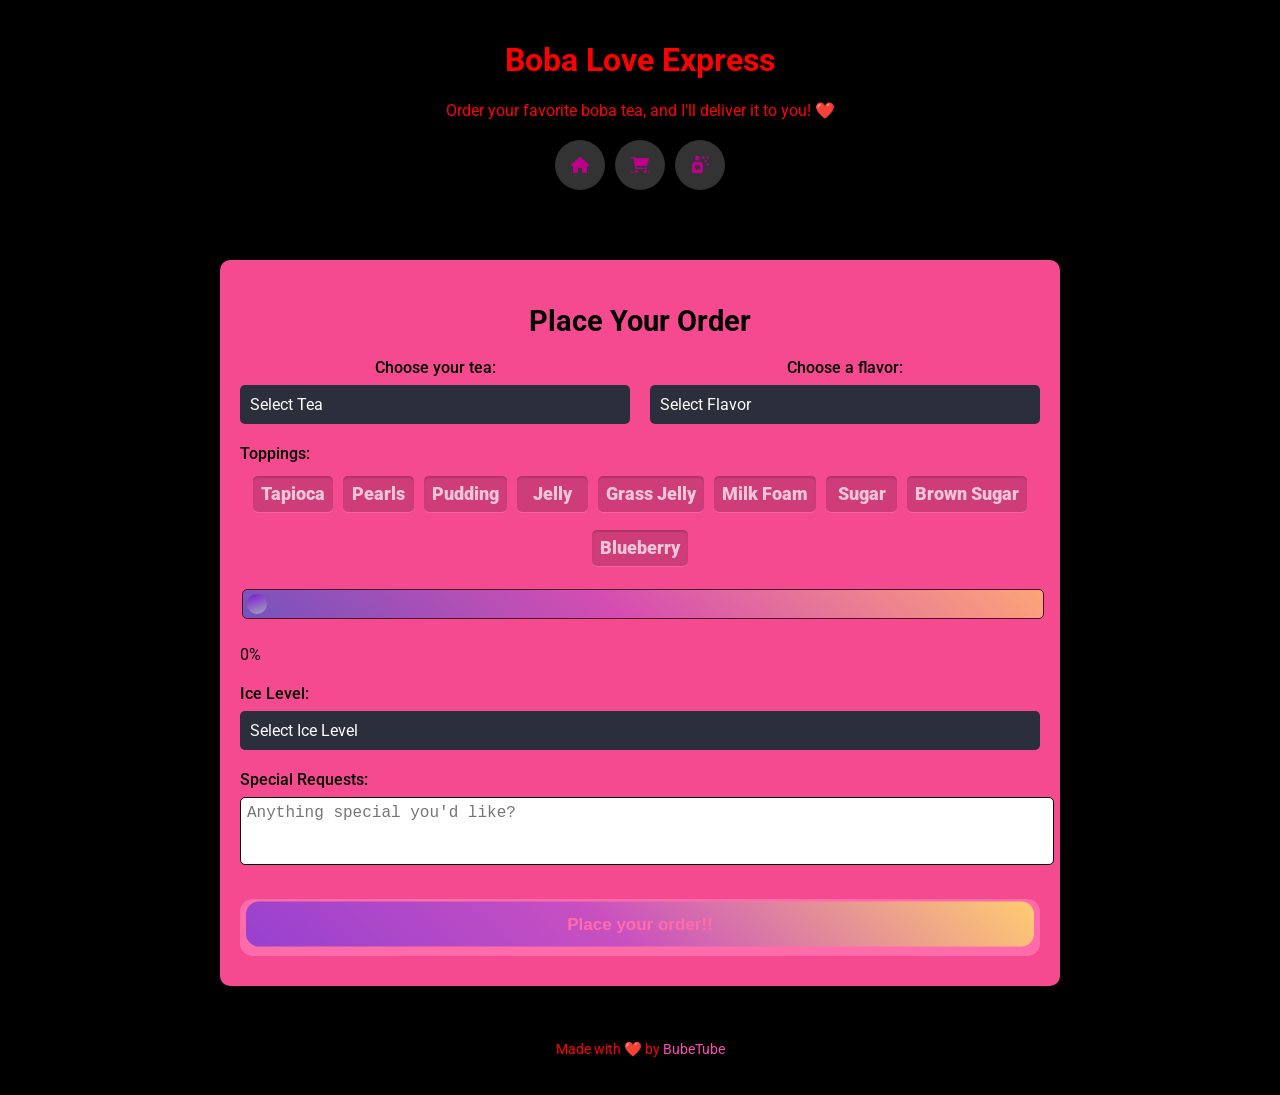
==== commit 38f3d6c6: "GOOD" ====
--- a/bobba.html
+++ b/bobba.html
@@ -1,387 +1,146 @@
 <!DOCTYPE html>
 <html lang="en">
-<head>
-    <link href="https://cdnjs.cloudflare.com/ajax/libs/font-awesome/6.0.0/css/all.min.css" rel="stylesheet">
-    <link href="https://fonts.googleapis.com/icon?family=Material+Icons" rel="stylesheet">  
-    <meta charset="UTF-8">
-    <meta name="viewport" content="width=device-width, initial-scale=1.0">
+  <head>
+    <meta charset="UTF-8" />
+    <meta name="viewport" content="width=device-width, initial-scale=1.0" />
     <title>Boba Love Express</title>
-    <style>
-        body {
-            font-family: Arial, sans-serif;
-            margin: 0;
-            padding: 0;
-            background-color: #fdf6e3;
-        }
-        header, footer {
-            text-align: center;
-            padding: 20px;
-            background-color: #000000;
-            color: #fff;
-        }
-        main {
-            padding: 20px;
-            max-width: 600px;
-            margin: 0 auto;
-            background-color: #ee58ff;/*rgba(245, 73, 144);*/
-            border-radius: 10px;
-            box-shadow: 0 2px 5px rgba(0, 0, 0, 0.1);
-            color: #fff;
-        }
-        button {
-            background-color: #ffb347;
-            color: #fff;
-            padding: 10px 20px;
-            border: none;
-            border-radius: 5px;
-            cursor: pointer;
-            font-size: 16px;
-        }
-        button:hover {
-            background-color: #ff9e3d;
-        }
-        .form-section {
-            margin-bottom: 15px;
-        }
-
-        .menu-container {
-            display: flex;
-            gap: 20px; /* Adjust the gap between the two menus */
-            align-items: flex-start; /* Align the top of the menus */
-            margin-bottom: 15px; /* Add space below the container */
-        }
-
-        .menu-container .form-section {
-            flex: 1; /* Optional: Allows menus to grow/shrink equally */
-        }
-        
-        /* Homepage and shopping cart button */
-        .center-wrapper {
-        display: flex;
-        justify-content: center;
-        }
-
-        .button-container {
-        display: flex;
-        background-color: rgba(245, 73, 144);
-        width: 125px;
-        height: 40px;
-        align-items: center;
-        justify-content: space-around;
-        border-radius: 10px;
-        box-shadow: rgba(0, 0, 0, 0.35) 0px 5px 15px,
-                rgba(245, 73, 144, 0.5) 5px 10px 15px;
-        }
-
-        .button-container a, 
-        .button-container .buttons {
-        outline: 0 !important;
-        border: 0 !important;
-        width: 40px;
-        height: 40px;
-        border-radius: 50%;
-        background-color: transparent;
-        display: flex;
-        align-items: center;
-        justify-content: center;
-        color: #fff;
-        transition: all ease-in-out 0.3s;
-        cursor: pointer;
-        }
-
-        .button-container a:hover, 
-        .button-container .buttons:hover {
-        transform: translateY(-3px);
-        }
-
-        .icon {
-        font-size: 20px;
-        }
-
-        /* Dropdown menu */
-        .select {
-        width: fit-content;
-        cursor: pointer;
-        position: relative;
-        transition: 300ms;
-        color: white;
-        overflow: hidden;
-        }
-
-        .selected {
-        background-color: #2a2f3b;
-        padding: 5px;
-        margin-bottom: 3px;
-        border-radius: 5px;
-        position: relative;
-        z-index: 100000;
-        font-size: 15px;
-        display: flex;
-        align-items: center;
-        justify-content: space-between;
-        }
-
-        .arrow {
-        position: relative;
-        right: 0px;
-        height: 10px;
-        transform: rotate(-90deg);
-        width: 25px;
-        fill: white;
-        z-index: 100000;
-        transition: 300ms;
-        }
-
-        .options {
-        display: flex;
-        flex-direction: column;
-        border-radius: 5px;
-        padding: 5px;
-        background-color: #2a2f3b;
-        position: relative;
-        top: -100px;
-        opacity: 0;
-        transition: 300ms;
-        }
-
-        .select:hover > .options {
-        opacity: 1;
-        top: 0;
-        }
-
-        .select:hover > .selected .arrow {
-        transform: rotate(0deg);
-        }
-
-        .option {
-        border-radius: 5px;
-        padding: 5px;
-        transition: 300ms;
-        background-color: #2a2f3b;
-        width: 150px;
-        font-size: 15px;
-        }
-        .option:hover {
-        background-color: #323741;
-        }
-
-        .options input[type="radio"] {
-        display: none;
-        }
-
-        .options label {
-        display: inline-block;
-        }
-        .options label::before {
-        content: attr(data-txt);
-        }
-
-        .options input[type="radio"]:checked + label {
-        display: none;
-        }
-
-        .options input[type="radio"]#all:checked + label {
-        display: none;
-        }
-
-        .select:has(.options input[type="radio"]#all:checked) .selected::before {
-        content: attr(data-default);
-        }
-        .select:has(.options input[type="radio"]#milk-tea:checked) .selected::before {
-        content: attr(data-one);
-        }
-        .select:has(.options input[type="radio"]#green-tea:checked) .selected::before {
-        content: attr(data-two);
-        }
-        .select:has(.options input[type="radio"]#fruit-tea:checked) .selected::before {
-        content: attr(data-three);
-        }
-
-        .select:has(.options input[type="radio"]#all:checked) .selected::before {
-        content: attr(data1-default);
-        }
-        .select:has(.options input[type="radio"]#taro:checked) .selected::before {
-        content: attr(data1-one);
-        }
-        .select:has(.options input[type="radio"]#matcha:checked) .selected::before {
-        content: attr(data1-two);
-        }
-        .select:has(.options input[type="radio"]#mango:checked) .selected::before {
-        content: attr(data1-three);
-        }
-        .select:has(.options input[type="radio"]#lychee:checked) .selected::before {
-        content: attr(data1-four);
-        }
-
-    </style>
-</head>
-<body>
+    <link
+      href="https://cdnjs.cloudflare.com/ajax/libs/font-awesome/6.0.0/css/all.min.css"
+      rel="stylesheet"
+    />
+    <link rel="stylesheet" href="./style.css" />
+  </head>
+  <body>
     <!-- Header -->
     <header>
-        <h1>Boba Love Express</h1>
-        <p>Order your favorite boba tea, and I'll deliver it to you! ❤️</p>
-    <div class="center-wrapper">
+      <h1>Boba Love Express</h1>
+      <p>Order your favorite boba tea, and I'll deliver it to you! ❤️</p>
+      <div class="center-wrapper">
         <div class="button-container">
-            <a href="index.html" class="buttons">
-                <i class="fa fa-home"></i>
-            </a>
-            <button class="buttons"><i class="fa fa-shopping-cart"></i></button>
+          <a href="index.html" aria-label="Homepage" class="buttons">
+            <i class="fa fa-home"></i>
+          </a>
+          <a href="response_purejs.html" aria-label="OrderSummary"
+            ><i class="fa fa-shopping-cart"></i
+          ></a>
+          <button id="JSFunction" aria-label="JSFunction" class="buttons">
+            <i class="fa fa-air-freshener"></i>
+          </button>
         </div>
-    </div>
+      </div>
     </header>
 
     <!-- Main Content -->
     <main>
-        <h2>Place Your Order</h2>
-        <form action="response2.php" method="get">
+      <h2>Place Your Order</h2>
+      <form action="response.php" method="post" id="orderForm">
+        <div class="menu-container">
+          <!-- Tea Selection -->
+          <div class="form-section">
+            <label for="tea">Choose your tea:</label>
+            <div class="custom-dropdown" id="tea-dropdown">
+              <div class="selected">Select Tea</div>
+              <div class="options">
+                <div class="option" data-value="milk-tea">Milk Tea</div>
+                <div class="option" data-value="green-tea">Green Tea</div>
+                <div class="option" data-value="fruit-tea">Fruit Tea</div>
+              </div>
+              <select id="tea" name="tea">
+                <option value="milk-tea">Milk Tea</option>
+                <option value="green-tea">Green Tea</option>
+                <option value="fruit-tea">Fruit Tea</option>
+              </select>
+            </div>
+          </div>
 
-            <div class="menu-container"> <!--To have the two menus side by side-->
-            <!-- Tea Selection -->
-            <div class="form-section">
-                <label for="tea">Choose your tea:</label>
-                    <div class="select">
-                        <div
-                            class="selected"
-                            data-default="All"
-                            data-one="Milk Tea"
-                            data-two="Green Tea"
-                            data-three="Fruit Tea"
-                        >
-                            <svg
-                                xmlns="http://www.w3.org/2000/svg"
-                                height="1em"
-                                viewBox="0 0 512 512"
-                                class="arrow"
-                            >
-                                <path
-                                    d="M233.4 406.6c12.5 12.5 32.8 12.5 45.3 0l192-192c12.5-12.5 12.5-32.8 0-45.3s-32.8-12.5-45.3 0L256 338.7 86.6 169.4c-12.5-12.5-32.8-12.5-45.3 0s-12.5 32.8 0 45.3l192 192z"
-                                ></path>
-                            </svg>
-                        </div>
-                        <div class="options">
-                            <!--<div title="all">
-                                <input id="all-tea" name="option-tea" type="radio" checked />
-                                <label class="option" for="all-tea" data-txt="All"></label>
-                            </div>-->
-                            <div title="milk-tea">
-                                <input id="milk-tea" name="option-tea" type="radio" value="Milk Tea"/>
-                                <label class="option" for="milk-tea" data-txt="Milk Tea"></label>
-                            </div>
-                            <div title="green-tea">
-                                <input id="green-tea" name="option-tea" type="radio" value="Green Tea"/>
-                                <label class="option" for="green-tea" data-txt="Green Tea"></label>
-                            </div>
-                            <div title="fruit-tea">
-                                <input id="fruit-tea" name="option-tea" type="radio" value="Fruit Tea"/>
-                                <label class="option" for="fruit-tea" data-txt="Fruit Tea"></label>
-                            </div>
-                        </div>
-                    </div>
-                </div>
+          <!-- Flavor Selection -->
+          <div class="form-section">
+            <label for="flavor">Choose a flavor:</label>
+            <div class="custom-dropdown" id="flavor-dropdown">
+              <div class="selected">Select Flavor</div>
+              <div class="options">
+                <div class="option" data-value="taro">Taro</div>
+                <div class="option" data-value="matcha">Matcha</div>
+                <div class="option" data-value="mango">Mango</div>
+                <div class="option" data-value="lychee">Lychee</div>
+              </div>
+              <select id="flavor" name="flavor">
+                <option value="taro">Taro</option>
+                <option value="matcha">Matcha</option>
+                <option value="mango">Mango</option>
+                <option value="lychee">Lychee</option>
+              </select>
+            </div>
+          </div>
+        </div>
 
+        <!-- Toppings -->
+        <label>Toppings:</label>
+        <div id="ToppingsDiv" class="ToppingsDiv"></div>
 
-            <!-- Flavor Selection -->
-            <div class="form-section">
-                <label for="tea">Choose a flavor:</label>
-                <div class="select">
-                    <div
-                        class="selected"
-                        data1-default="All"
-                        data1-one="Taro"
-                        data1-two="Matcha"
-                        data1-three="Mango"
-                        data1-four="Lychee"
-                    >
-                        <svg
-                            xmlns="http://www.w3.org/2000/svg"
-                            height="1em"
-                            viewBox="0 0 512 512"
-                            class="arrow"
-                        >
-                            <path
-                                d="M233.4 406.6c12.5 12.5 32.8 12.5 45.3 0l192-192c12.5-12.5 12.5-32.8 0-45.3s-32.8-12.5-45.3 0L256 338.7 86.6 169.4c-12.5-12.5-32.8-12.5-45.3 0s-12.5 32.8 0 45.3l192 192z"
-                            ></path>
-                        </svg>
-                    </div>
-                    <div class="options">
-                        <!--<div title="all">
-                            <input id="all-flavor" name="option-flavor" type="radio" checked />
-                            <label class="option" for="all-flavor" data-txt="All"></label>
-                        </div>-->
-                        <div title="taro">
-                            <input id="taro" name="option-flavor" type="radio" value="Taro"/>
-                            <label class="option" for="taro" data-txt="Taro"></label>
-                        </div>
-                        <div title="matcha">
-                            <input id="matcha" name="option-flavor" type="radio" value="Matcha"/>
-                            <label class="option" for="matcha" data-txt="Matcha"></label>
-                        </div>
-                        <div title="mango">
-                            <input id="mango" name="option-flavor" type="radio" value="Mango"/>
-                            <label class="option" for="mango" data-txt="Mango"></label>
-                        </div>
-                        <div title="lychee">
-                            <input id="lychee" name="option-flavor" type="radio" value="Lychee"/>
-                            <label class="option" for="lychee" data-txt="Lychee"></label>
-                        </div>
-                    </div>
-                </div>
-            </div> 
-            
-            </div> <!--End of <div class="menu-container">-->
+        <!-- Sweetness Level -->
+        <div class="form-section">
+          <label for="sweetness"></label>
+          <div>
+            <input
+              id="myRange"
+              class="slider"
+              value="0"
+              max="100"
+              min="0"
+              type="range"
+              step="5"
+	      name="sweetness"
+            />
+            <p><output id="Ranger"></output>%</p>
+          </div>
+        </div>
 
-            <!-- Toppings -->
-            <div class="form-section">
-                <label>Toppings:</label><br>
-                <input type="checkbox" id="tapioca" name="toppings" value="tapioca">
-                <label for="tapioca">Tapioca Pearls</label><br>
-                <input type="checkbox" id="jelly" name="toppings" value="jelly">
-                <label for="jelly">Jelly</label><br>
-                <input type="checkbox" id="pudding" name="toppings" value="pudding">
-                <label for="pudding">Pudding</label>
+        <!-- Ice Level -->
+        <div class="form-section">
+          <label for="ice">Ice Level:</label>
+          <div class="custom-dropdown" id="ice-dropdown">
+            <div class="selected">Select Ice Level</div>
+            <div class="options">
+              <div class="option" data-value="no-ice">No Ice</div>
+              <div class="option" data-value="less-ice">Less Ice</div>
+              <div class="option" data-value="regular-ice">Regular Ice</div>
+              <div class="option" data-value="extra-ice">Extra Ice</div>
             </div>
+            <select id="ice" name="ice">
+              <option value="no-ice">No Ice</option>
+              <option value="less-ice">Less Ice</option>
+              <option value="regular-ice">Regular Ice</option>
+              <option value="extra-ice">Extra Ice</option>
+            </select>
+          </div>
+        </div>
 
-            <!-- Sweetness Level -->
-            <div class="form-section">
-                <label for="sweetness">Sweetness Level:</label>
-                <input type="range" id="sweetness" name="sweetness" min="0" max="100" step="25" value="50">
-                <span id="sweetness-level">50%</span>
-            </div>
+        <!-- Special Requests -->
+        <div class="form-section">
+          <label for="requests">Special Requests:</label>
+          <textarea
+            id="request"
+            name="request"
+            rows="3"
+            placeholder="Anything special you'd like?"
+          ></textarea>
+        </div>
 
-            <!-- Ice Level -->
-            <div class="form-section">
-                <label for="ice">Ice Level:</label>
-                <select id="ice" name="ice">
-                    <option value="no-ice">No Ice</option>
-                    <option value="less-ice">Less Ice</option>
-                    <option value="regular-ice">Regular Ice</option>
-                    <option value="extra-ice">Extra Ice</option>
-                </select>
-            </div>
-
-            <!-- Special Requests -->
-            <div class="form-section">
-                <label for="requests">Special Requests:</label>
-                <textarea id="requests" name="requests" rows="4" placeholder="Anything special you'd like?"></textarea>
-            </div>
-
-            <!-- Submit Button -->
-            <button type="submit" value="Submit" >Place My Order!</button>
-        </form>
+        <!-- Submit Button -->
+        <button type="submit">
+          <span class="button_top">Place your order!!</span>
+        </button>
+      </form>
     </main>
 
     <!-- Footer -->
     <footer>
-        <p>Made with ❤️ by [Your Name]</p>
+      <p>
+        Made with ❤️ by
+        <a href="rubenpookster.html">BubeTube</a>
+      </p>
     </footer>
-
-    <script>
-        // Update sweetness level text
-        const sweetnessSlider = document.getElementById('sweetness');
-        const sweetnessLevel = document.getElementById('sweetness-level');
-        sweetnessSlider.addEventListener('input', () => {
-            sweetnessLevel.textContent = `${sweetnessSlider.value}%`;
-        });
-    </script>
-</body>
-</html>+    <script src="./script.js"></script>
+  </body>
+</html>
--- a/style.css
+++ b/style.css
@@ -0,0 +1,434 @@
+/* Import Google Font - Roboto */
+@import url("https://fonts.googleapis.com/css2?family=Roboto:wght@400;500;900&display=swap");
+
+/* General Styling */
+body {
+  font-family: "Roboto", Arial, sans-serif;
+  margin: 0;
+  padding: 0;
+  background-color: #000000;
+  color: #333;
+}
+
+header,
+footer {
+  text-align: center;
+  padding: 20px;
+  background-color: #000;
+  color: #ff0000;
+}
+
+header h1 {
+  font-size: 2rem;
+}
+
+main h2 {
+  text-align: center;
+}
+
+header p {
+  margin: 10px 0 0;
+  font-size: 1rem;
+}
+
+main {
+  padding: 20px;
+  max-width: 800px;
+  margin: 20px auto;
+  background-color: #f54990;
+  border-radius: 10px;
+  box-shadow: 0 2px 10px rgba(0, 0, 0, 0.2);
+  color: #000000;
+}
+
+h2 {
+  font-size: 1.8rem;
+  margin-bottom: 20px;
+}
+
+.form-section {
+  margin-bottom: 20px;
+}
+
+.menu-container {
+  @media only screen and (max-width: 430px) {
+    display: flex;
+    flex-direction: column;
+    flex-wrap: nowrap;
+  }
+
+  .form-section > label {
+    text-align: center;
+  }
+}
+
+label {
+  display: block;
+  font-weight: 500;
+  margin-bottom: 8px;
+}
+
+input,
+select,
+textarea,
+button {
+  width: 100%;
+  padding: 6px;
+  margin-bottom: 10px;
+  border: 1px solid #000000;
+  border-radius: 5px;
+  font-size: 1rem;
+}
+
+input:focus,
+select:focus,
+textarea:focus,
+button:hover {
+  outline: none;
+  border-color: #f54990;
+  box-shadow: 0 0 5px rgba(245, 73, 144, 0.5);
+}
+
+textarea {
+  resize: none;
+}
+
+button {
+  --generalButtonBackround: #f047ff;
+  background-color: var(--generalButtonBackround);
+  color: #fff;
+  cursor: pointer;
+  border: none;
+  transition: background-color 0.3s ease;
+}
+
+button:hover {
+  background-color: #ff3dc5;
+}
+
+.menu-container {
+  display: flex;
+  gap: 20px;
+}
+
+.menu-container .form-section {
+  flex: 1;
+}
+
+.ToppingsDiv {
+  display: flex;
+  flex-wrap: wrap;
+  justify-content: center;
+  flex: auto;
+}
+
+@media only screen and (max-width: 430px) {
+  .ToppingsDiv {
+    display: grid;
+    grid: wrap;
+    grid: auto / auto auto auto auto;
+  }
+  .customCheckBox div {
+    height: auto;
+  }
+}
+
+.center-wrapper {
+  display: flex;
+  justify-content: center;
+  margin: 20px 0;
+  flex: auto;
+}
+
+.button-container {
+  display: flex;
+  gap: 10px;
+}
+
+.button-container a,
+.button-container button {
+  display: flex;
+  justify-content: center;
+  align-items: center;
+  width: 50px;
+  height: 50px;
+  background-color: #333;
+  color: #bb008c;
+  border-radius: 50%;
+  box-shadow: 0 4px 6px rgba(0, 0, 0, 0.2);
+  transition: transform 0.3s;
+}
+
+.button-container a:hover,
+.button-container button:hover {
+  transform: translateY(-3px);
+  background-color: #555;
+}
+
+/* Styling for all select dropdowns */
+select {
+  width: 100%;
+  padding: 10px;
+  margin-bottom: 10px;
+  border: 1px solid #ccc;
+  border-radius: 5px;
+  font-size: 1rem;
+  background-color: #fff;
+  color: #333;
+  cursor: pointer;
+  transition: border-color 0.3s ease, box-shadow 0.3s ease;
+}
+
+select:focus {
+  border-color: #f54990;
+  box-shadow: 0 0 5px rgba(245, 73, 144, 0.5);
+}
+
+/* Hover effect on dropdowns */
+select:hover {
+  border-color: #f54990;
+}
+
+/* Styling the options inside the dropdown */
+select option {
+  padding: 10px;
+  background-color: #fff;
+  color: #333;
+  font-size: 1rem;
+  transition: background-color 0.3s ease;
+}
+
+/* Hover effect on options */
+select option:hover {
+  background-color: #f0f0f0;
+}
+
+/* Custom dropdown style with animation */
+.custom-dropdown {
+  position: relative;
+  width: 100%;
+}
+
+.custom-dropdown select {
+  display: none;
+}
+
+.custom-dropdown .selected {
+  background-color: #2a2f3b;
+  color: white;
+  padding: 10px;
+  border-radius: 5px;
+  cursor: pointer;
+  font-size: 1rem;
+}
+
+.custom-dropdown .options {
+  display: none;
+  position: absolute;
+  top: 100%;
+  left: 0;
+  width: 100%;
+  background-color: #2a2f3b;
+  border-radius: 5px;
+  z-index: 1;
+  max-height: 0;
+  overflow: hidden;
+  opacity: 0;
+  transition: all 0.3s ease-in-out;
+}
+
+.custom-dropdown.open .options {
+  display: block;
+  max-height: 200px;
+  opacity: 1;
+}
+
+.custom-dropdown .option {
+  padding: 10px;
+  cursor: pointer;
+  color: #fff;
+  transition: background-color 0.3s ease;
+}
+
+.custom-dropdown .option:hover {
+  background-color: #41323a;
+}
+
+footer {
+  font-size: 0.9rem;
+}
+
+footer a {
+  color: #ff47b8;
+  text-decoration: none;
+}
+
+footer a:hover {
+  text-decoration: underline;
+}
+
+/* CheckBoxes New CSS Test*/
+.customCheckBoxHolder {
+  margin: 5px;
+  display: flex;
+}
+
+.customCheckBox {
+  width: fit-content;
+  position: relative;
+  overflow: hidden;
+  cursor: pointer;
+  user-select: none;
+  padding: 2px 8px;
+  background-color: rgba(0, 0, 0, 0.16);
+  border-radius: 0px;
+  color: rgba(255, 255, 255, 0.7);
+  transition-timing-function: cubic-bezier(0.25, 0.8, 0.25, 1);
+  transition-duration: 300ms;
+  transition-property: color, background-color, box-shadow;
+  display: flex;
+  height: 32px;
+  align-items: center;
+  box-shadow: rgba(0, 0, 0, 0.15) 0px 2px 1px 0px inset,
+    rgba(255, 255, 255, 0.17) 0px 1px 1px 0px;
+  outline: none;
+  justify-content: center;
+  min-width: 55px;
+}
+
+.customCheckBox:hover {
+  background-color: #2c2c2c;
+  color: white;
+  box-shadow: rgba(0, 0, 0, 0.23) 0px -4px 1px 0px inset,
+    rgba(255, 255, 255, 0.17) 0px -1px 1px 0px,
+    rgba(0, 0, 0, 0.17) 0px 2px 4px 1px;
+}
+
+.customCheckBox .inner {
+  font-size: 18px;
+  font-weight: 900;
+  pointer-events: none;
+  transition-timing-function: cubic-bezier(0.25, 0.8, 0.25, 1);
+  transition-duration: 300ms;
+  transition-property: transform;
+  transform: translateY(0px);
+}
+
+.customCheckBox:hover .inner {
+  transform: translateY(-2px);
+}
+
+/* Multiple Checkboxes can be chained together for a radio input */
+.customCheckBoxWrapper:first-of-type .customCheckBox {
+  border-bottom-left-radius: 5px;
+  border-top-left-radius: 5px;
+  border-right: 0px;
+}
+
+.customCheckBoxWrapper:last-of-type .customCheckBox {
+  border-bottom-right-radius: 5px;
+  border-top-right-radius: 5px;
+  border-left: 0px;
+}
+
+.customCheckBoxInput {
+  display: none;
+}
+
+.customCheckBoxInput:checked + .customCheckBoxWrapper .customCheckBox {
+  background-color: #66672d;
+  color: white;
+  box-shadow: rgba(0, 0, 0, 0.23) 0px -4px 1px 0px inset,
+    rgba(255, 255, 255, 0.17) 0px -1px 1px 0px,
+    rgba(0, 0, 0, 0.17) 0px 2px 4px 1px;
+}
+
+.customCheckBoxInput:checked + .customCheckBoxWrapper .customCheckBox .inner {
+  transform: translateY(-2px);
+}
+
+.customCheckBoxInput:checked + .customCheckBoxWrapper .customCheckBox:hover {
+  background-color: #34723f;
+  box-shadow: rgba(0, 0, 0, 0.26) 0px -4px 1px 0px inset,
+    rgba(255, 255, 255, 0.17) 0px -1px 1px 0px,
+    rgba(0, 0, 0, 0.15) 0px 3px 6px 2px;
+}
+
+.customCheckBoxWrapper .customCheckBox:hover .inner {
+  transform: translateY(-2px);
+}
+
+/*Slider CSS*/
+.slider {
+  -webkit-appearance: none;
+  width: calc(100% - 8px);
+  padding: 8px 4px;
+  height: 12px;
+  background-color: #4158d0;
+  background-image: linear-gradient(
+    43deg,
+    #4158d0 0%,
+    #c850c0 46%,
+    #ffcc70 100%
+  );
+  outline: none;
+  opacity: 0.7;
+  -webkit-transition: 0.2s;
+  transition: opacity 0.2s;
+}
+
+.slider::-webkit-slider-thumb {
+  -webkit-appearance: none;
+  appearance: none;
+  width: 20px;
+  height: 20px;
+  border-radius: 50%;
+  background-color: #4c00ff;
+  background-image: linear-gradient(160deg, #4900f5 0%, #80d0c7 100%);
+  cursor: pointer;
+}
+
+.slider::-moz-range-thumb {
+  width: 20px;
+  height: 20px;
+  border-radius: 50%;
+  background-color: #0093e9;
+  background-image: linear-gradient(160deg, #0093e9 0%, #80d0c7 100%);
+  cursor: pointer;
+}
+
+/* Placing order button*/
+button {
+  /* Variables */
+  --button_radius: 0.75em;
+  --button_outline_color: #ff6ca9;
+  --button_border_top: linear-gradient(160deg, #0093e9 0%, #80d0c7 100%);
+  font-size: 17px;
+  font-weight: bold;
+  border: none;
+  border-radius: var(--button_radius);
+  background: var(--button_outline_color);
+}
+
+.button_top {
+  display: block;
+  box-sizing: border-box;
+  border: 2px solid var(--button_border_top);
+  border-radius: var(--button_radius);
+  padding: 0.75em 1.5em;
+  color: var(--button_outline_color);
+  transform: translateY(-0.2em);
+  transition: transform 0.1s ease;
+  background: linear-gradient(43deg, #9741d0 0%, #c850c0 46%, #ffcc70 100%);
+}
+
+button:hover .button_top {
+  /* Pull the button upwards when hovered */
+  transform: translateY(-0.33em);
+  background-color: var(--button_outline_color);
+}
+
+button:active .button_top {
+  /* Push the button downwards when pressed */
+  transform: translateY(0);
+}
